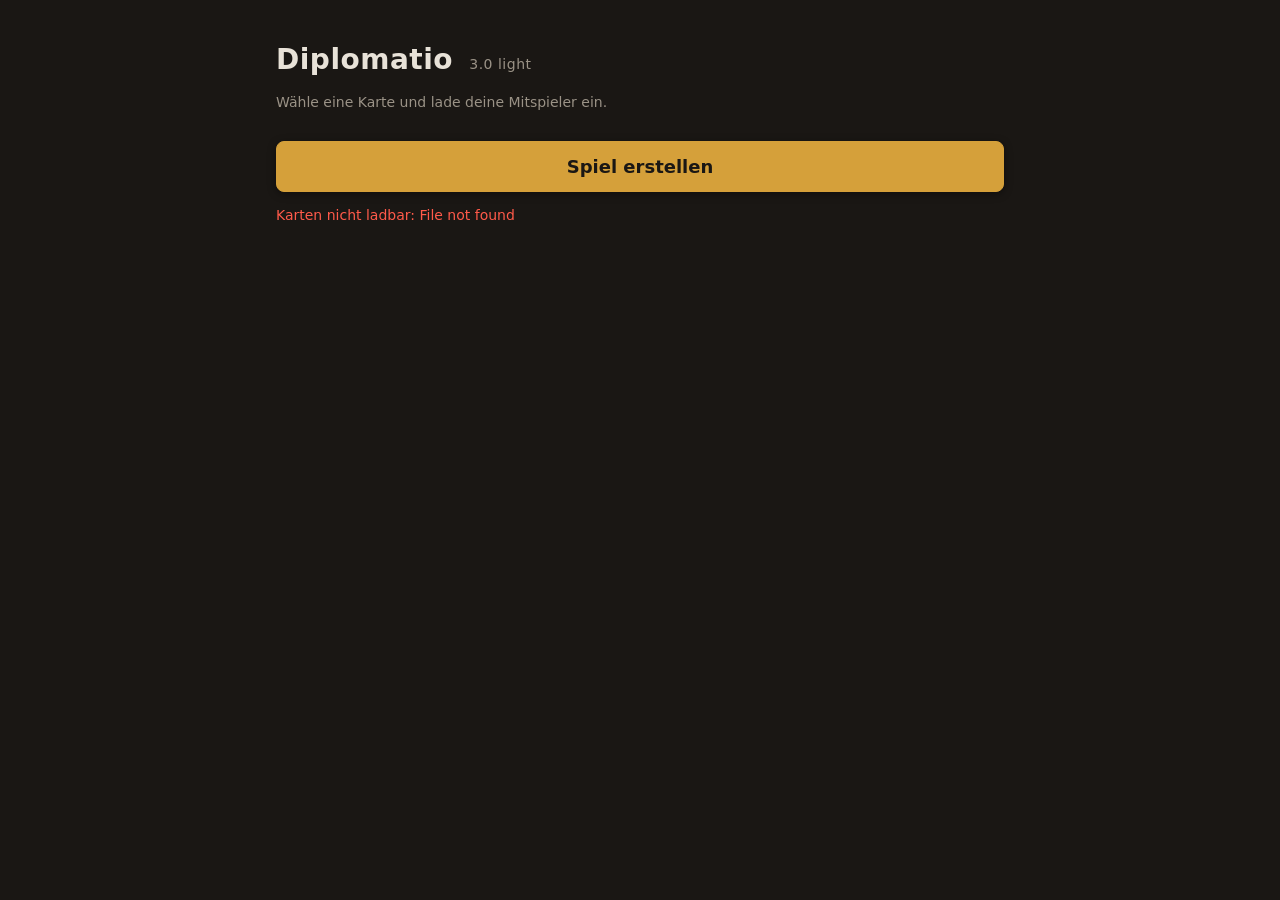
==== client/index.html @ fb461f17 "Rework game UI on the map, polish lobby, allow army splits (G56) - Orders are given on the map: floa" ====
<!doctype html>
<html lang="de">
<head>
<meta charset="utf-8">
<meta name="viewport" content="width=device-width, initial-scale=1">
<title>Diplomatio 3.0 light</title>
<link rel="stylesheet" href="/client/style.css">
<link rel="stylesheet" href="/client/lobby.css">
</head>
<body>
<div id="toast" hidden></div>

<section id="screen-start" class="screen lobby-screen" hidden>
  <h1>Diplomatio <small>3.0 light</small></h1>
  <p class="lead">Wähle eine Karte und lade deine Mitspieler ein.</p>
  <div id="st-maps" class="map-tiles"></div>
  <button id="st-create" class="primary big">Spiel erstellen</button>
  <p id="st-msg" class="msg"></p>
</section>

<section id="screen-join" class="screen lobby-screen" hidden>
  <h1>Spiel beitreten</h1>
  <label class="field">Dein Name <input id="jn-name" maxlength="30" placeholder="Name eingeben" autocomplete="nickname"></label>
  <div class="split">
    <div id="jn-nations" class="nation-grid"></div>
    <div id="jn-mini" class="mini"></div>
  </div>
  <button id="jn-go" class="primary big">Beitreten</button>
  <p id="jn-msg" class="msg"></p>
</section>

<section id="screen-lobby" class="screen lobby-screen" hidden>
  <h1>Lobby <small id="lb-map"></small></h1>
  <div class="split">
    <ul id="lb-list" class="players"></ul>
    <div id="lb-mini" class="mini"></div>
  </div>
  <div class="linkrow">
    <input id="lb-link" readonly aria-label="Einladungslink">
    <button id="lb-copy">Link kopieren</button>
  </div>
  <details id="lb-rules" class="rules"><summary>Regeln</summary><ul id="lb-rules-list"></ul></details>
  <button id="lb-start" class="primary big" hidden>Spiel starten</button>
  <p id="lb-wait" class="waiting" hidden>Warten auf den Host <span class="dots"><i>.</i><i>.</i><i>.</i></span></p>
  <p id="lb-msg" class="msg"></p>
</section>

<section id="screen-game" hidden>
  <header id="topbar">
    <b id="tb-turn"></b> <span id="tb-timer"></span>
    <span id="tb-order"></span>
    <span id="tb-gold"></span>
    <span id="tb-rec"></span>
    <span id="tb-sum"></span>
    <button id="btn-ready" class="primary">Bereit</button>
    <span id="tb-idle" class="msg"></span>
    <span id="conn" class="msg"></span>
  </header>
  <main id="gamebody">
    <div id="mapwrap">
      <div id="mapbox">
        <svg id="map" xmlns="http://www.w3.org/2000/svg"></svg>
        <div id="toolbar" hidden></div>
        <div id="tip" hidden></div>
        <div id="ctxmenu" hidden></div>
      </div>
      <div id="infobar"><div id="ib-hover"></div><div id="ib-hint"></div></div>
      <div id="replay"></div>
    </div>
    <aside id="side">
      <div id="olist"></div>
      <table id="board"></table>
    </aside>
  </main>
</section>

<script type="module" src="/client/app.js"></script>
</body>
</html>
---- client/style.css ----
[hidden]{display:none!important}
:root{--bg:#1a1714;--panel:#262220;--fg:#e8e2d8;--dim:#9a9286;--line:#443d36;--accent:#d5a03a;
--arrow:#ffd24a;--draft:#7fd1ff;--bad:#ff5a4a;--badge-fg:#fff;--hi:#ffffff;--sel:#ffd24a}
*{box-sizing:border-box}
body{margin:0;background:var(--bg);color:var(--fg);font:14px/1.4 system-ui,sans-serif}
.screen{max-width:520px;margin:40px auto;padding:0 16px;display:flex;flex-direction:column;gap:12px}
input,select,button{font:inherit;color:var(--fg);background:var(--panel);border:1px solid var(--line);border-radius:4px;padding:4px 8px}
input[type=number]{width:4.5em}
button{cursor:pointer}button:hover{border-color:var(--accent)}
button.primary{background:var(--accent);color:#1a1714;border-color:var(--accent);font-weight:600}
.msg{color:var(--dim);margin:0}.msg.err{color:var(--bad)}
#toast{position:fixed;top:8px;left:50%;transform:translateX(-50%);background:var(--bad);color:#fff;padding:6px 14px;border-radius:4px;z-index:9}
#topbar{display:flex;flex-wrap:wrap;gap:6px 18px;align-items:center;padding:6px 10px;background:var(--panel);border-bottom:1px solid var(--line)}
.chip{padding:1px 7px;border-radius:10px;border:2px solid;margin-right:4px;white-space:nowrap}
.chip.me{font-weight:700}.chip.rdy{background:#ffffff22}
#gamebody{display:flex;flex-wrap:wrap;gap:8px;padding:8px;align-items:flex-start}
#mapwrap{flex:1 1 640px;min-width:300px}
#mapbox{position:relative}
#map{width:100%;height:calc(100vh - 190px);min-height:300px;display:block;border:1px solid var(--line);cursor:grab;touch-action:none}
#map.picking{cursor:crosshair}
#infobar{min-height:2.8em;padding:4px 2px;color:var(--dim)}#ib-hint{color:var(--fg);opacity:.75}
#replay{padding:2px}
#side{flex:0 1 340px;min-width:280px;display:flex;flex-direction:column;gap:8px}
#toolbar,#ctxmenu{position:absolute;z-index:5;background:var(--panel);border:1px solid var(--accent);border-radius:6px;padding:4px 6px;box-shadow:0 2px 10px #000a}
#toolbar{display:flex;gap:4px;align-items:center;white-space:nowrap}
#toolbar button:disabled{opacity:.45;cursor:not-allowed}
.tb-info{color:var(--dim);font-size:12px;margin-right:2px}.tb-step{display:inline-flex;align-items:center;gap:3px}.tb-step b{min-width:1.6em;text-align:center}
kbd{font:11px monospace;color:var(--dim);border:1px solid var(--line);border-radius:3px;padding:0 3px}
#ctxmenu{display:flex;flex-direction:column;gap:3px;font-size:13px}
#tip{position:absolute;z-index:6;pointer-events:none;max-width:320px;background:#000d;border:1px solid var(--line);border-radius:4px;padding:3px 7px;font-size:12px}
#tip.bad{border-color:var(--bad)}
#olist h4{margin:0 0 3px;font-size:13px}#olist ul{margin:0;padding:0;list-style:none;background:var(--panel);border:1px solid var(--line)}
#olist li{padding:2px 6px;font-size:12px;border-bottom:1px solid var(--line)}#olist li:hover{background:#ffffff14}
#olist a{cursor:pointer;margin-left:4px;color:var(--bad)}
.bad{color:var(--bad)!important}small{color:var(--dim)}
#board{border-collapse:collapse;width:100%;background:var(--panel)}
#board th,#board td{padding:3px 5px;text-align:right;border-bottom:1px solid var(--line);font-size:13px}
#board th:first-child,#board td:first-child{text-align:left}
#board tr[data-p]{cursor:pointer}#board tr[data-p]:hover{background:#ffffff14}
.sw{display:inline-block;width:10px;height:10px;border-radius:2px;margin-right:5px;border:1px solid #fff8}
.sendform{display:block;font-size:12px;margin-top:2px}.sendform input{width:5em}#board tr.open{background:#ffffff0c}
.pend{display:block;color:var(--arrow);font-size:12px;text-align:left}.pend a{cursor:pointer;margin-left:4px;color:var(--bad)}
/* SVG overlay (render.js) */
svg text{pointer-events:none;font-family:system-ui,sans-serif;fill:var(--badge-fg);paint-order:stroke;stroke:#000a;stroke-width:2.5px}
.badge{stroke:#fff;stroke-width:1.2;pointer-events:none}
.fresh{fill:#ffd24a}
.cap{font-size:11px}
.border{fill:none;stroke-linecap:round;pointer-events:none}
.ord-move{fill:none;stroke:var(--arrow);stroke-width:3;opacity:.9;pointer-events:none}
.ord-move.err,.mk.err rect,.mk.err circle{stroke:var(--bad)}
.arrowhead{fill:var(--arrow)}.arrowhead.err{fill:var(--bad)}
.mk{cursor:pointer}.mk rect,.mk circle{fill:#222;stroke:var(--arrow);stroke-width:1.5}
.mk text{font-size:10px;font-weight:700}
.draft{fill:none;stroke:var(--draft);stroke-width:3;stroke-dasharray:6 4;pointer-events:none}
.draft.bad{stroke:var(--bad)}.wp{fill:var(--draft);stroke:#000;pointer-events:none}
.hx{fill:none;stroke-width:3;pointer-events:none}
.hx[data-kind=sel]{stroke:var(--sel)}
.hx[data-kind=rp-from]{stroke:#7fd1ff}.hx[data-kind=rp-path]{stroke:#fff;stroke-dasharray:4 3}
.hx[data-kind=rp-to]{stroke:#6bff8a}.hx[data-kind=rp-field]{stroke:#ff9a3a}
.reach{pointer-events:none;fill:#fff;fill-opacity:.2;stroke:#fff;stroke-opacity:.35;stroke-width:1}
.reach.attack{fill:var(--bad);fill-opacity:.3;stroke:var(--bad)}
.ord-move.focus{stroke-width:6}.mk.focus rect{stroke-width:3;stroke:#fff}
.hx[data-kind=sel]{animation:pulse 1.2s ease-in-out infinite}
@keyframes pulse{50%{stroke-opacity:.35}}
---- client/lobby.css ----
/* Start / join / lobby screens. Colours via CSS variables from style.css; nation colours are set inline from theme.json. */
.lobby-screen{max-width:760px;gap:14px}
.lobby-screen h1{margin:0;font-size:28px;letter-spacing:.5px}
.lobby-screen h1 small{font-size:14px;color:var(--dim);font-weight:400;margin-left:6px}
.lead{margin:0;color:var(--dim)}
button.big{font-size:18px;padding:12px 18px;border-radius:8px;box-shadow:0 2px 8px #0006;transition:transform .12s,box-shadow .12s}
button.big:hover:not(:disabled){transform:translateY(-2px);box-shadow:0 6px 14px #0008}
button:disabled{opacity:.5;cursor:default}
.field{display:flex;flex-direction:column;gap:4px;color:var(--dim)}
.field input{font-size:16px;padding:8px 10px;color:var(--fg)}
.split{display:flex;flex-wrap:wrap;gap:14px;align-items:flex-start}
.split>:first-child{flex:1 1 300px;min-width:0}
.mini{flex:1 1 240px;max-width:100%;background:var(--panel);border:1px solid var(--line);border-radius:8px;padding:6px;box-shadow:0 2px 8px #0005}
.minimap{display:block;width:100%;height:auto}
.minimap path{transition:fill .35s,opacity .2s}
.map-tiles{display:grid;grid-template-columns:repeat(auto-fill,minmax(220px,1fr));gap:12px}
.tile{display:flex;flex-direction:column;gap:6px;text-align:left;padding:8px;background:var(--panel);border:2px solid var(--line);border-radius:10px;box-shadow:0 2px 6px #0005;transition:transform .12s,box-shadow .12s,border-color .12s}
.tile:hover{transform:translateY(-3px);box-shadow:0 8px 16px #0008;border-color:var(--dim)}
.tile.sel{border-color:var(--accent)}
.tile b{font-size:16px}.tile small{color:var(--dim)}
.nation-grid{display:grid;grid-template-columns:repeat(auto-fill,minmax(140px,1fr));gap:8px}
.ncard{position:relative;display:flex;flex-direction:column;gap:2px;text-align:left;padding:8px 8px 8px 14px;background:var(--panel);border:2px solid var(--line);border-radius:8px;overflow:hidden;transition:transform .12s,box-shadow .12s,border-color .12s}
.ncard::before{content:"";position:absolute;left:0;top:0;bottom:0;width:6px;background:var(--c)}
.ncard:hover:not(:disabled){transform:translateY(-2px);box-shadow:0 6px 12px #0007}
.ncard.sel{border-color:var(--accent);background:#ffffff12;box-shadow:0 6px 12px #0007}
.ncard:disabled{opacity:.45;cursor:not-allowed;filter:grayscale(1)}
.ncard b{font-size:14px}.ncard small{color:var(--dim);font-size:12px}
.players{list-style:none;margin:0;padding:0;display:flex;flex-direction:column;gap:6px}
.players li{display:flex;align-items:center;gap:8px;padding:6px 10px;background:var(--panel);border:1px solid var(--line);border-radius:8px}
.players li.in{animation:fadein .5s ease-out}
.players li.free{opacity:.5;border-style:dashed;color:var(--dim)}
.dot{flex:none;width:12px;height:12px;border-radius:50%;background:var(--c,var(--dim));box-shadow:0 0 0 2px #fff4}
.players .who{flex:1;min-width:0;overflow:hidden;text-overflow:ellipsis;white-space:nowrap}
.players .nat{color:var(--dim);font-size:13px}
.crown{color:var(--accent)}
@keyframes fadein{from{opacity:0;transform:translateY(-6px)}to{opacity:1;transform:none}}
.linkrow{display:flex;gap:8px}.linkrow input{flex:1;min-width:0}
.linkrow button.ok{border-color:#6bd36b;color:#6bd36b}
.rules{background:var(--panel);border:1px solid var(--line);border-radius:8px;padding:6px 12px}
.rules summary{cursor:pointer;color:var(--dim)}
.rules ul{margin:8px 0 2px;padding:0;list-style:none;display:grid;grid-template-columns:repeat(auto-fill,minmax(210px,1fr));gap:4px 14px}
.rules li span{color:var(--dim)}
.waiting{margin:0;text-align:center;color:var(--dim);font-size:16px}
.dots i{font-style:normal;animation:blink 1.2s infinite}.dots i:nth-child(2){animation-delay:.2s}.dots i:nth-child(3){animation-delay:.4s}
@keyframes blink{0%,60%,100%{opacity:.2}30%{opacity:1}}
@media (max-width:520px){.lobby-screen{margin:16px auto}.lobby-screen h1{font-size:22px}}
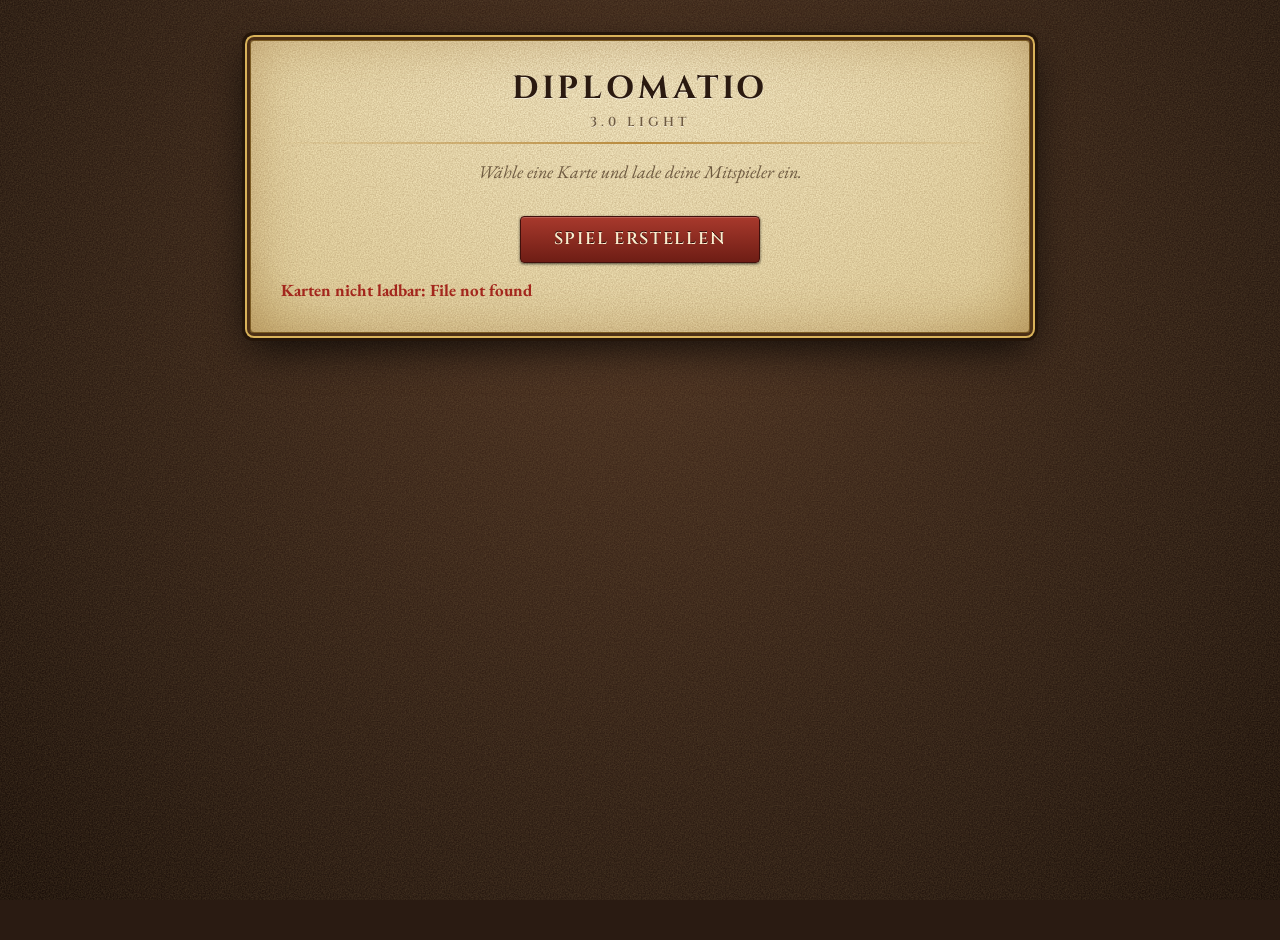
==== commit d7252ae5: "Add private diplomacy chat and parchment visual overhaul - Chat: public channel plus private channel" ====
--- a/client/index.html
+++ b/client/index.html
@@ -4,8 +4,12 @@
 <meta charset="utf-8">
 <meta name="viewport" content="width=device-width, initial-scale=1">
 <title>Diplomatio 3.0 light</title>
+<link rel="preconnect" href="https://fonts.googleapis.com">
+<link rel="preconnect" href="https://fonts.gstatic.com" crossorigin>
+<link href="https://fonts.googleapis.com/css2?family=Cinzel:wght@400;600;700&family=EB+Garamond:ital,wght@0,400;0,500;0,700;1,400&display=swap" rel="stylesheet">
 <link rel="stylesheet" href="/client/style.css">
 <link rel="stylesheet" href="/client/lobby.css">
+<link rel="stylesheet" href="/client/chat.css">
 </head>
 <body>
 <div id="toast" hidden></div>
@@ -68,6 +72,7 @@
       <div id="replay"></div>
     </div>
     <aside id="side">
+      <div id="chat"></div>
       <div id="olist"></div>
       <table id="board"></table>
     </aside>
--- a/client/style.css
+++ b/client/style.css
@@ -1,64 +1,106 @@
 [hidden]{display:none!important}
-:root{--bg:#1a1714;--panel:#262220;--fg:#e8e2d8;--dim:#9a9286;--line:#443d36;--accent:#d5a03a;
---arrow:#ffd24a;--draft:#7fd1ff;--bad:#ff5a4a;--badge-fg:#fff;--hi:#ffffff;--sel:#ffd24a}
+/* Look: aged parchment, ink, dark wood/leather, bronze/gold, wax-seal red. Colours live here + theme.json + render.js only. */
+:root{--bg:#2a1b12;--panel:#e9dab0;--paper:#f2e6c4;--ink:#2b1a10;--fg:#2b1a10;--dim:#6e5a40;--line:#a98f5c;--accent:#b8893b;
+--arrow:#6b1f14;--draft:#1f3f6e;--bad:#a3261c;--badge-fg:#fbf3dc;--hi:#fff3c4;--sel:#ffd24a;
+--wood:#3a2415;--wood2:#26160c;--gold:#d9b25a;--seal:#8f2a1f;--seal2:#6e1d15;
+--font-head:"Cinzel","Palatino Linotype","Book Antiqua",Georgia,serif;--font-body:"EB Garamond","Palatino Linotype","Book Antiqua",Georgia,serif;
+--grain:url("data:image/svg+xml,%3Csvg xmlns='http://www.w3.org/2000/svg' width='220' height='220'%3E%3Cfilter id='n'%3E%3CfeTurbulence type='fractalNoise' baseFrequency='.75' numOctaves='3' stitchTiles='stitch'/%3E%3CfeColorMatrix values='0 0 0 0 .36 0 0 0 0 .24 0 0 0 0 .1 0 0 0 .7 -.18'/%3E%3C/filter%3E%3Crect width='100%25' height='100%25' filter='url(%23n)'/%3E%3C/svg%3E")}
 *{box-sizing:border-box}
-body{margin:0;background:var(--bg);color:var(--fg);font:14px/1.4 system-ui,sans-serif}
+body{margin:0;color:var(--fg);font:17px/1.35 var(--font-body);min-height:100vh;
+background:radial-gradient(ellipse at 50% 30%,#4a3020 0,#2a1b12 70%,#1a0f09 100%) fixed,var(--bg)}
+body::before{content:"";position:fixed;inset:0;background:var(--grain);opacity:.5;pointer-events:none;z-index:0}
+body>*{position:relative;z-index:1}
+h1,h2,h3,h4,b,th,summary,button,label,.chip{font-family:var(--font-head)}
+b{font-weight:700}
 .screen{max-width:520px;margin:40px auto;padding:0 16px;display:flex;flex-direction:column;gap:12px}
-input,select,button{font:inherit;color:var(--fg);background:var(--panel);border:1px solid var(--line);border-radius:4px;padding:4px 8px}
+input,select,button{font:inherit;color:var(--ink);background:#f7eed3;border:1px solid #8a6f3e;border-radius:3px;padding:3px 8px;box-shadow:inset 0 1px 3px #6b4f2433}
+input:focus,select:focus{outline:2px solid var(--gold);outline-offset:1px}
 input[type=number]{width:4.5em}
-button{cursor:pointer}button:hover{border-color:var(--accent)}
-button.primary{background:var(--accent);color:#1a1714;border-color:var(--accent);font-weight:600}
-.msg{color:var(--dim);margin:0}.msg.err{color:var(--bad)}
-#toast{position:fixed;top:8px;left:50%;transform:translateX(-50%);background:var(--bad);color:#fff;padding:6px 14px;border-radius:4px;z-index:9}
-#topbar{display:flex;flex-wrap:wrap;gap:6px 18px;align-items:center;padding:6px 10px;background:var(--panel);border-bottom:1px solid var(--line)}
-.chip{padding:1px 7px;border-radius:10px;border:2px solid;margin-right:4px;white-space:nowrap}
-.chip.me{font-weight:700}.chip.rdy{background:#ffffff22}
-#gamebody{display:flex;flex-wrap:wrap;gap:8px;padding:8px;align-items:flex-start}
+button{cursor:pointer;font-family:var(--font-head);font-weight:600;font-size:.82em;letter-spacing:.04em;background:linear-gradient(#f3e5ba,#d4bb80);border:1px solid #7a5a22;box-shadow:inset 0 1px 0 #fff8,0 1px 2px #0005;text-shadow:0 1px 0 #fff6}
+button:hover:not(:disabled){border-color:#4d3611;background:linear-gradient(#f9edc8,#dec58a)}
+button:active:not(:disabled){transform:translateY(1px);box-shadow:inset 0 1px 3px #0005}
+button.primary{background:linear-gradient(#a8392c,var(--seal2));color:#fbeed0;border-color:#40100b;text-shadow:0 -1px 0 #000a;box-shadow:inset 0 1px 0 #ffffff30,0 1px 3px #000a}
+button.primary:hover:not(:disabled){background:linear-gradient(#bb4333,#7d231a);border-color:#2a0805}
+.msg{color:var(--dim);margin:0;font-style:italic}.msg.err{color:var(--bad);font-style:normal;font-weight:700}
+#toast{position:fixed;top:10px;left:50%;transform:translateX(-50%);background:var(--seal2);color:#fbeed0;padding:6px 16px;border-radius:3px;border:1px solid var(--gold);box-shadow:0 4px 14px #000a;z-index:9;font-family:var(--font-head)}
+/* top bar: dark wood */
+#topbar{display:flex;flex-wrap:wrap;gap:6px 18px;align-items:center;padding:7px 14px;color:#f1e3bd;font-size:16px;
+background:var(--grain),repeating-linear-gradient(92deg,#00000000 0 7px,#0000001c 7px 8px),linear-gradient(#4a3020,#2c1a0e);
+border-bottom:3px solid var(--gold);box-shadow:0 3px 0 #1a0f09,0 6px 14px #000a}
+#topbar b{color:var(--gold);letter-spacing:.06em}
+#topbar .msg{color:#cdb98f}#topbar .msg.err{color:#ff9a8a}
+#topbar .bad{color:#ff9a8a!important}
+#btn-ready{margin-left:auto;font-size:.95em;padding:5px 18px}
+.chip{padding:0 9px;border-radius:12px;border:2px solid;margin-right:4px;white-space:nowrap;font-size:.8em;background:#0000003d;color:#f6ead0;font-weight:600}
+.chip.me{font-weight:700;box-shadow:0 0 0 1px var(--gold)}.chip.rdy{background:#e9dab033}
+#gamebody{display:flex;flex-wrap:wrap;gap:12px;padding:12px;align-items:flex-start}
 #mapwrap{flex:1 1 640px;min-width:300px}
-#mapbox{position:relative}
-#map{width:100%;height:calc(100vh - 190px);min-height:300px;display:block;border:1px solid var(--line);cursor:grab;touch-action:none}
+#mapbox{position:relative;box-shadow:0 0 0 3px #4d3016,0 0 0 5px var(--gold),0 0 0 8px #24150a,0 8px 22px #000b}
+#mapbox::after{content:"";position:absolute;inset:0;z-index:2;pointer-events:none;mix-blend-mode:multiply;
+background:radial-gradient(ellipse at center,#0000 50%,#3a200a55 80%,#1c0e0299 100%),var(--grain)}
+#map{width:100%;height:calc(100vh - 215px);min-height:300px;display:block;border:0;cursor:grab;touch-action:none}
 #map.picking{cursor:crosshair}
-#infobar{min-height:2.8em;padding:4px 2px;color:var(--dim)}#ib-hint{color:var(--fg);opacity:.75}
-#replay{padding:2px}
-#side{flex:0 1 340px;min-width:280px;display:flex;flex-direction:column;gap:8px}
-#toolbar,#ctxmenu{position:absolute;z-index:5;background:var(--panel);border:1px solid var(--accent);border-radius:6px;padding:4px 6px;box-shadow:0 2px 10px #000a}
+#infobar{min-height:2.6em;margin-top:14px;padding:4px 10px;color:var(--dim);background:var(--panel);background-image:var(--grain);border:1px solid var(--line);border-radius:3px;box-shadow:inset 0 0 12px #8a6a2e44}
+#ib-hint{color:var(--fg);opacity:.8;font-style:italic}
+#replay{padding:2px 0;color:#e9dab0}
+#replay:empty{display:none}
+#side{flex:0 1 340px;min-width:280px;max-width:100%;display:flex;flex-direction:column;gap:10px}
+#toolbar,#ctxmenu{position:absolute;z-index:5;background:var(--panel);background-image:var(--grain);border:2px solid var(--accent);border-radius:5px;padding:5px 7px;box-shadow:0 0 0 1px #4d3016,0 4px 14px #000c}
 #toolbar{display:flex;gap:4px;align-items:center;white-space:nowrap}
-#toolbar button:disabled{opacity:.45;cursor:not-allowed}
-.tb-info{color:var(--dim);font-size:12px;margin-right:2px}.tb-step{display:inline-flex;align-items:center;gap:3px}.tb-step b{min-width:1.6em;text-align:center}
-kbd{font:11px monospace;color:var(--dim);border:1px solid var(--line);border-radius:3px;padding:0 3px}
-#ctxmenu{display:flex;flex-direction:column;gap:3px;font-size:13px}
-#tip{position:absolute;z-index:6;pointer-events:none;max-width:320px;background:#000d;border:1px solid var(--line);border-radius:4px;padding:3px 7px;font-size:12px}
-#tip.bad{border-color:var(--bad)}
-#olist h4{margin:0 0 3px;font-size:13px}#olist ul{margin:0;padding:0;list-style:none;background:var(--panel);border:1px solid var(--line)}
-#olist li{padding:2px 6px;font-size:12px;border-bottom:1px solid var(--line)}#olist li:hover{background:#ffffff14}
+#toolbar button:disabled{opacity:.4;cursor:not-allowed}
+.tb-info{color:var(--dim);font-size:14px;margin-right:2px}.tb-step{display:inline-flex;align-items:center;gap:3px}.tb-step b{min-width:1.6em;text-align:center}
+kbd{font:600 11px var(--font-body);color:var(--dim);border:1px solid var(--line);border-radius:3px;padding:0 3px;background:#f7eed3}
+#ctxmenu{display:flex;flex-direction:column;gap:3px;font-size:15px}
+#tip{position:absolute;z-index:6;pointer-events:none;max-width:320px;background:#2b1a10ee;color:#f6ead0;border:1px solid var(--gold);border-radius:3px;padding:3px 9px;font-size:15px;box-shadow:0 3px 10px #000a}
+#tip.bad{border-color:#ff7a68;color:#ffd6cc}
+#olist,#board{background-image:var(--grain)}
+#olist h4{margin:0 0 4px;font-size:13px;letter-spacing:.1em;text-transform:uppercase;color:var(--gold);text-shadow:0 1px 0 #000}
+#olist ul{margin:0;padding:0;list-style:none;background:var(--panel);background-image:var(--grain);border:1px solid #7a5a22;border-radius:3px;box-shadow:0 2px 8px #0008}
+#olist li{padding:3px 8px;font-size:15px;border-bottom:1px solid #a98f5c88}#olist li:last-child{border-bottom:0}#olist li:hover{background:#b8893b33}
 #olist a{cursor:pointer;margin-left:4px;color:var(--bad)}
 .bad{color:var(--bad)!important}small{color:var(--dim)}
-#board{border-collapse:collapse;width:100%;background:var(--panel)}
-#board th,#board td{padding:3px 5px;text-align:right;border-bottom:1px solid var(--line);font-size:13px}
+#board{border-collapse:collapse;width:100%;background:var(--panel);border:1px solid #7a5a22;box-shadow:0 2px 8px #0008}
+#board th,#board td{padding:3px 4px;text-align:right;border-bottom:1px solid #a98f5c88;font-size:14px}
+#board th{font-size:10px;letter-spacing:0;color:var(--fg);background:linear-gradient(#d9c38a,#c7ac6c);border-bottom:2px solid #7a5a22}
 #board th:first-child,#board td:first-child{text-align:left}
-#board tr[data-p]{cursor:pointer}#board tr[data-p]:hover{background:#ffffff14}
-.sw{display:inline-block;width:10px;height:10px;border-radius:2px;margin-right:5px;border:1px solid #fff8}
-.sendform{display:block;font-size:12px;margin-top:2px}.sendform input{width:5em}#board tr.open{background:#ffffff0c}
-.pend{display:block;color:var(--arrow);font-size:12px;text-align:left}.pend a{cursor:pointer;margin-left:4px;color:var(--bad)}
+#board tr[data-p]{cursor:pointer}#board tr[data-p]:hover{background:#b8893b33}
+.sw{display:inline-block;width:11px;height:11px;border-radius:2px;margin-right:5px;border:1px solid var(--ink);box-shadow:inset 0 0 0 1px #fff5}
+.sendform{display:block;font-size:14px;margin-top:2px}.sendform input{width:5em}#board tr.open{background:#b8893b26}
+.pend{display:block;color:var(--arrow);font-size:14px;text-align:left}.pend a{cursor:pointer;margin-left:4px;color:var(--bad)}
 /* SVG overlay (render.js) */
-svg text{pointer-events:none;font-family:system-ui,sans-serif;fill:var(--badge-fg);paint-order:stroke;stroke:#000a;stroke-width:2.5px}
-.badge{stroke:#fff;stroke-width:1.2;pointer-events:none}
-.fresh{fill:#ffd24a}
-.cap{font-size:11px}
-.border{fill:none;stroke-linecap:round;pointer-events:none}
-.ord-move{fill:none;stroke:var(--arrow);stroke-width:3;opacity:.9;pointer-events:none}
+svg text{pointer-events:none;font-family:var(--font-body);fill:var(--badge-fg);paint-order:stroke;stroke:#2b1a10;stroke-width:2.6px;stroke-linejoin:round}
+.badge{fill:#f4e6c2;stroke:var(--gold);stroke-width:1.3;pointer-events:none}
+.badge-rim{fill:none;stroke:#1d1008;stroke-width:3.4;stroke-linejoin:round;pointer-events:none;filter:drop-shadow(0 1.5px 1.5px #000a)}
+.badge-chief{stroke:#1d1008;stroke-width:.8;pointer-events:none}
+.army .divs{font-size:15px;font-weight:700;fill:#2b1a10;stroke:none}
+.fresh{fill:#ffd24a}.army .fresh{fill:#a35c00}
+.has-fresh .badge{stroke:#ffe48a}
+.fmseal{fill:var(--seal);stroke:var(--gold);stroke-width:1;pointer-events:none}
+.fmflag{font-size:10px;font-weight:700;stroke-width:0;fill:#fbeed0}
+.cap{pointer-events:none;filter:drop-shadow(0 1px 1px #000a)}
+.border{fill:none;stroke-linecap:round;stroke-linejoin:round;pointer-events:none}
+.ord-move{fill:none;stroke:var(--arrow);stroke-width:3.4;stroke-linecap:round;stroke-linejoin:round;opacity:.95;pointer-events:none;filter:drop-shadow(0 0 2px #f6e6b8) drop-shadow(0 0 1px #f6e6b8)}
 .ord-move.err,.mk.err rect,.mk.err circle{stroke:var(--bad)}
-.arrowhead{fill:var(--arrow)}.arrowhead.err{fill:var(--bad)}
-.mk{cursor:pointer}.mk rect,.mk circle{fill:#222;stroke:var(--arrow);stroke-width:1.5}
-.mk text{font-size:10px;font-weight:700}
-.draft{fill:none;stroke:var(--draft);stroke-width:3;stroke-dasharray:6 4;pointer-events:none}
-.draft.bad{stroke:var(--bad)}.wp{fill:var(--draft);stroke:#000;pointer-events:none}
+.arrowhead{fill:var(--arrow)}.arrowhead.err{fill:var(--bad)}.arrowhead.chat{fill:#2d5fa8}
+.mk{cursor:pointer;filter:drop-shadow(0 1px 1.5px #0009)}.mk rect,.mk circle{fill:#f0e1b6;stroke:var(--seal);stroke-width:1.6}
+.mk text{font-size:11px;font-weight:700;fill:var(--ink);stroke:#f0e1b6;stroke-width:1.2px;font-family:var(--font-head)}
+.draft{fill:none;stroke:var(--draft);stroke-width:3.2;stroke-dasharray:7 5;stroke-linecap:round;pointer-events:none;filter:drop-shadow(0 0 2px #f6e6b8)}
+.draft.bad{stroke:var(--bad)}.wp{fill:var(--draft);stroke:#f6e6b8;stroke-width:1.5;pointer-events:none}
 .hx{fill:none;stroke-width:3;pointer-events:none}
-.hx[data-kind=sel]{stroke:var(--sel)}
+.hx[data-kind=sel]{stroke:var(--sel);filter:drop-shadow(0 0 3px #ffb300)}
 .hx[data-kind=rp-from]{stroke:#7fd1ff}.hx[data-kind=rp-path]{stroke:#fff;stroke-dasharray:4 3}
 .hx[data-kind=rp-to]{stroke:#6bff8a}.hx[data-kind=rp-field]{stroke:#ff9a3a}
-.reach{pointer-events:none;fill:#fff;fill-opacity:.2;stroke:#fff;stroke-opacity:.35;stroke-width:1}
-.reach.attack{fill:var(--bad);fill-opacity:.3;stroke:var(--bad)}
-.ord-move.focus{stroke-width:6}.mk.focus rect{stroke-width:3;stroke:#fff}
+.reach{pointer-events:none;fill:#ffd98a;fill-opacity:.3;stroke:#fff0c0;stroke-opacity:.6;stroke-width:1}
+.reach.attack{fill:#b3261a;fill-opacity:.38;stroke:#ff8a78}
+.ord-move.focus{stroke-width:6}.mk.focus rect{stroke-width:3;stroke:var(--sel)}
 .hx[data-kind=sel]{animation:pulse 1.2s ease-in-out infinite}
-@keyframes pulse{50%{stroke-opacity:.35}}
+@keyframes pulse{50%{stroke-opacity:.4}}
+/* chat references on the map (render.js showMarks) */
+.mark{pointer-events:none}
+.mark.chat{fill:#ffe9a8;fill-opacity:.55;stroke:#ffd24a;stroke-width:3.5;filter:drop-shadow(0 0 2px #2b1a10)}
+.mark.chat-draft{fill:#ffe9a8;fill-opacity:.35;stroke:#ffd24a;stroke-width:3;stroke-dasharray:5 3;filter:drop-shadow(0 0 2px #2b1a10)}
+.mark.chat-flash{fill:#fff3c4;fill-opacity:.75;stroke:#ffd24a;stroke-width:4.5;filter:drop-shadow(0 0 3px #2b1a10);animation:flash 1s ease-in-out infinite}
+@keyframes flash{50%{fill-opacity:.1;stroke-opacity:.35}}
+.mark-arrow{fill:none;stroke-width:4;stroke-linecap:round;stroke-linejoin:round;pointer-events:none;filter:drop-shadow(0 0 2px #2b1a10)}
+.mark-arrow.chat{stroke:#ffd24a}.mark-arrow.chat-draft{stroke:#ffd24a;stroke-dasharray:7 5}
+.mark-arrow.chat-flash{stroke:#ffd24a;animation:flash 1s ease-in-out infinite}
--- a/client/lobby.css
+++ b/client/lobby.css
@@ -1,46 +1,48 @@
-/* Start / join / lobby screens. Colours via CSS variables from style.css; nation colours are set inline from theme.json. */
-.lobby-screen{max-width:760px;gap:14px}
-.lobby-screen h1{margin:0;font-size:28px;letter-spacing:.5px}
-.lobby-screen h1 small{font-size:14px;color:var(--dim);font-weight:400;margin-left:6px}
-.lead{margin:0;color:var(--dim)}
-button.big{font-size:18px;padding:12px 18px;border-radius:8px;box-shadow:0 2px 8px #0006;transition:transform .12s,box-shadow .12s}
-button.big:hover:not(:disabled){transform:translateY(-2px);box-shadow:0 6px 14px #0008}
+/* Start / join / lobby screens: parchment sheet on the dark table. Colours via CSS variables from style.css; nation colours are set inline from theme.json. */
+.lobby-screen{max-width:780px;gap:16px;padding:26px 30px 30px;background:var(--grain),radial-gradient(ellipse at 50% 0,#f6ebc8,#e6d4a2 85%,#d4bd82);
+border:1px solid #7a5a22;border-radius:4px;box-shadow:0 0 0 3px #4d3016,0 0 0 5px var(--gold),0 0 0 8px #24150a,0 14px 40px #000c,inset 0 0 50px #8a5a1e55;margin-top:40px;margin-bottom:40px}
+.lobby-screen h1{margin:0;font-size:32px;letter-spacing:.12em;text-align:center;text-transform:uppercase;color:var(--ink);text-shadow:0 1px 0 #fff8;padding-bottom:10px;
+border-bottom:2px solid transparent;border-image:linear-gradient(90deg,#0000,var(--accent),#0000) 1}
+.lobby-screen h1 small{display:block;font-size:13px;color:var(--dim);font-weight:600;letter-spacing:.3em;margin:4px 0 0}
+.lead{margin:0;color:var(--dim);text-align:center;font-style:italic;font-size:18px}
+button.big{font-size:17px;padding:11px 22px;border-radius:4px;letter-spacing:.1em;text-transform:uppercase;align-self:center;min-width:240px;transition:transform .12s,box-shadow .12s}
+button.big:hover:not(:disabled){transform:translateY(-2px);box-shadow:inset 0 1px 0 #fff3,0 6px 14px #000a}
 button:disabled{opacity:.5;cursor:default}
-.field{display:flex;flex-direction:column;gap:4px;color:var(--dim)}
-.field input{font-size:16px;padding:8px 10px;color:var(--fg)}
-.split{display:flex;flex-wrap:wrap;gap:14px;align-items:flex-start}
+.field{display:flex;flex-direction:column;gap:4px;color:var(--dim);font-size:13px;letter-spacing:.1em;text-transform:uppercase}
+.field input{font-family:var(--font-body);font-size:19px;padding:7px 10px;color:var(--ink);letter-spacing:0;text-transform:none}
+.split{display:flex;flex-wrap:wrap;gap:16px;align-items:flex-start}
 .split>:first-child{flex:1 1 300px;min-width:0}
-.mini{flex:1 1 240px;max-width:100%;background:var(--panel);border:1px solid var(--line);border-radius:8px;padding:6px;box-shadow:0 2px 8px #0005}
+.mini{flex:1 1 240px;max-width:100%;background:var(--grain),#cdbb8a;border:1px solid #7a5a22;border-radius:3px;padding:6px;box-shadow:0 0 0 2px #e9dab0,0 0 0 3px #7a5a22,0 3px 10px #0006,inset 0 0 14px #3a200a66}
 .minimap{display:block;width:100%;height:auto}
 .minimap path{transition:fill .35s,opacity .2s}
-.map-tiles{display:grid;grid-template-columns:repeat(auto-fill,minmax(220px,1fr));gap:12px}
-.tile{display:flex;flex-direction:column;gap:6px;text-align:left;padding:8px;background:var(--panel);border:2px solid var(--line);border-radius:10px;box-shadow:0 2px 6px #0005;transition:transform .12s,box-shadow .12s,border-color .12s}
-.tile:hover{transform:translateY(-3px);box-shadow:0 8px 16px #0008;border-color:var(--dim)}
-.tile.sel{border-color:var(--accent)}
-.tile b{font-size:16px}.tile small{color:var(--dim)}
-.nation-grid{display:grid;grid-template-columns:repeat(auto-fill,minmax(140px,1fr));gap:8px}
-.ncard{position:relative;display:flex;flex-direction:column;gap:2px;text-align:left;padding:8px 8px 8px 14px;background:var(--panel);border:2px solid var(--line);border-radius:8px;overflow:hidden;transition:transform .12s,box-shadow .12s,border-color .12s}
-.ncard::before{content:"";position:absolute;left:0;top:0;bottom:0;width:6px;background:var(--c)}
-.ncard:hover:not(:disabled){transform:translateY(-2px);box-shadow:0 6px 12px #0007}
-.ncard.sel{border-color:var(--accent);background:#ffffff12;box-shadow:0 6px 12px #0007}
-.ncard:disabled{opacity:.45;cursor:not-allowed;filter:grayscale(1)}
-.ncard b{font-size:14px}.ncard small{color:var(--dim);font-size:12px}
-.players{list-style:none;margin:0;padding:0;display:flex;flex-direction:column;gap:6px}
-.players li{display:flex;align-items:center;gap:8px;padding:6px 10px;background:var(--panel);border:1px solid var(--line);border-radius:8px}
+.map-tiles{display:grid;grid-template-columns:repeat(auto-fill,minmax(220px,1fr));gap:14px}
+.tile{display:flex;flex-direction:column;gap:6px;text-align:left;padding:8px;background:linear-gradient(#f3e6c0,#dcc68c);border:2px solid #8a6f3e;border-radius:4px;box-shadow:0 2px 6px #0006;transition:transform .12s,box-shadow .12s,border-color .12s}
+.tile:hover{transform:translateY(-3px);box-shadow:0 8px 16px #000a;border-color:#4d3611}
+.tile.sel{border-color:var(--seal);box-shadow:0 0 0 2px var(--gold),0 6px 14px #000a}
+.tile b{font-size:16px;letter-spacing:.08em}.tile small{color:var(--dim);font-family:var(--font-body);font-size:15px;font-weight:400;text-shadow:none}
+.nation-grid{display:grid;grid-template-columns:repeat(auto-fill,minmax(140px,1fr));gap:9px}
+.ncard{position:relative;display:flex;flex-direction:column;gap:2px;text-align:left;padding:8px 8px 8px 18px;background:linear-gradient(#f3e6c0,#dcc68c);border:2px solid #8a6f3e;border-radius:4px;overflow:hidden;transition:transform .12s,box-shadow .12s,border-color .12s}
+.ncard::before{content:"";position:absolute;left:0;top:0;bottom:0;width:9px;background:var(--c);border-right:2px solid var(--ink);box-shadow:inset -2px 0 0 #fff4}
+.ncard:hover:not(:disabled){transform:translateY(-2px);box-shadow:0 6px 12px #0008}
+.ncard.sel{border-color:var(--seal);background:linear-gradient(#fbf0cc,#e8d196);box-shadow:0 0 0 2px var(--gold),0 6px 12px #0008}
+.ncard:disabled{opacity:.5;cursor:not-allowed;filter:grayscale(1) sepia(.4)}
+.ncard b{font-size:13px;letter-spacing:.06em}.ncard small{color:var(--dim);font-size:15px;font-family:var(--font-body);font-weight:400;text-shadow:none;letter-spacing:0}
+.players{list-style:none;margin:0;padding:0;display:flex;flex-direction:column;gap:7px}
+.players li{display:flex;align-items:center;gap:9px;padding:6px 11px;background:linear-gradient(#f3e6c0,#e0cb92);border:1px solid #8a6f3e;border-radius:3px;box-shadow:0 1px 3px #0004}
 .players li.in{animation:fadein .5s ease-out}
-.players li.free{opacity:.5;border-style:dashed;color:var(--dim)}
-.dot{flex:none;width:12px;height:12px;border-radius:50%;background:var(--c,var(--dim));box-shadow:0 0 0 2px #fff4}
-.players .who{flex:1;min-width:0;overflow:hidden;text-overflow:ellipsis;white-space:nowrap}
-.players .nat{color:var(--dim);font-size:13px}
-.crown{color:var(--accent)}
+.players li.free{opacity:.55;border-style:dashed;color:var(--dim);background:#e9dab055;box-shadow:none}
+.dot{flex:none;width:14px;height:14px;border-radius:50%;background:radial-gradient(circle at 35% 30%,#fff6,#0000 60%),var(--c,var(--dim));border:1px solid var(--ink);box-shadow:0 1px 2px #0007}
+.players .who{flex:1;min-width:0;overflow:hidden;text-overflow:ellipsis;white-space:nowrap;font-size:18px}
+.players .nat{color:var(--dim);font-size:15px}
+.crown{color:#a8741a}
 @keyframes fadein{from{opacity:0;transform:translateY(-6px)}to{opacity:1;transform:none}}
-.linkrow{display:flex;gap:8px}.linkrow input{flex:1;min-width:0}
-.linkrow button.ok{border-color:#6bd36b;color:#6bd36b}
-.rules{background:var(--panel);border:1px solid var(--line);border-radius:8px;padding:6px 12px}
-.rules summary{cursor:pointer;color:var(--dim)}
+.linkrow{display:flex;gap:8px}.linkrow input{flex:1;min-width:0;font-size:16px}
+.linkrow button.ok{border-color:#2f6b2f;color:#1f5a1f}
+.rules{background:#e9dab088;border:1px solid #8a6f3e;border-radius:3px;padding:6px 12px}
+.rules summary{cursor:pointer;color:var(--ink);font-size:14px;letter-spacing:.1em;text-transform:uppercase}
 .rules ul{margin:8px 0 2px;padding:0;list-style:none;display:grid;grid-template-columns:repeat(auto-fill,minmax(210px,1fr));gap:4px 14px}
 .rules li span{color:var(--dim)}
-.waiting{margin:0;text-align:center;color:var(--dim);font-size:16px}
+.waiting{margin:0;text-align:center;color:var(--dim);font-size:19px;font-style:italic}
 .dots i{font-style:normal;animation:blink 1.2s infinite}.dots i:nth-child(2){animation-delay:.2s}.dots i:nth-child(3){animation-delay:.4s}
 @keyframes blink{0%,60%,100%{opacity:.2}30%{opacity:1}}
-@media (max-width:520px){.lobby-screen{margin:16px auto}.lobby-screen h1{font-size:22px}}
+@media (max-width:520px){.lobby-screen{margin:16px 8px;padding:18px 14px}.lobby-screen h1{font-size:22px}}
--- a/client/chat.css
+++ b/client/chat.css
@@ -0,0 +1,37 @@
+/* Diplomacy chat (client/chat.js). Only theme variables, so the look follows style.css. */
+#chat{background:var(--paper,var(--panel));color:var(--ink,var(--fg));border:1px solid var(--line);border-radius:4px;font-family:var(--font-body,serif);font-size:13px;position:relative}
+.chat-head button{width:100%;text-align:left;border:0;background:transparent;color:inherit;font-family:var(--font-head,serif);font-weight:700;padding:5px 8px}
+.chat-head button.collapsed{opacity:.85}
+.cbadge{display:inline-block;min-width:1.5em;padding:0 5px;border-radius:9px;background:var(--bad);color:#fff;font:700 11px/1.5 var(--font-body,serif);text-align:center}
+#chat-tabs{display:flex;flex-wrap:wrap;gap:3px;padding:0 6px 4px}
+.ctab{padding:1px 7px;border-radius:10px;font-size:12px;background:transparent;color:inherit;white-space:nowrap}
+.ctab.on{border-color:var(--accent);background:var(--panel);color:var(--fg);font-weight:700}
+.cdot{display:inline-block;width:8px;height:8px;border-radius:50%;margin-right:4px;border:1px solid var(--line)}
+#chat-msgs{max-height:min(230px,28vh);min-height:60px;overflow-y:auto;padding:4px 6px;border-top:1px solid var(--line);border-bottom:1px solid var(--line);display:flex;flex-direction:column;gap:5px}
+.cm{max-width:92%;align-self:flex-start;padding:3px 7px;border:1px solid var(--line);border-radius:6px;background:var(--panel);color:var(--fg)}
+.cm.me{align-self:flex-end;text-align:right;border-color:var(--accent)}
+.cm:hover{border-color:var(--hi)}
+.ch{font-size:12px}.ct{white-space:pre-wrap;word-break:break-word}
+.cempty{margin:4px 0;color:var(--dim);font-style:italic}
+.cchips,#chat-marks{display:flex;flex-wrap:wrap;gap:3px;margin-top:2px}
+.cm.me .cchips{justify-content:flex-end}
+.cchip{display:inline-block;padding:0 6px;border:1px solid var(--accent);border-radius:9px;font-size:11px;background:var(--paper,var(--panel));color:var(--ink,var(--fg));cursor:pointer}
+#chat-marks .cchip{cursor:default}#chat-marks a{cursor:pointer;color:var(--bad);margin-left:3px}
+#chat-comp{padding:5px 6px;position:relative}
+#chat-text{width:100%;resize:vertical;min-height:2.6em;max-height:8em;margin-top:3px;font:inherit;color:var(--ink,var(--fg));background:var(--paper,var(--panel));border:1px solid var(--line);border-radius:4px;padding:3px 6px}
+.chat-row{display:flex;gap:4px;align-items:center;margin-top:3px}.chat-sp{flex:1}
+.chat-row button{padding:1px 8px}#chat-pin.on{background:var(--accent);color:var(--paper,var(--panel));border-color:var(--accent)}
+.chat-ac,.chat-pop{position:absolute;left:6px;right:6px;z-index:7;display:flex;flex-direction:column;background:var(--panel);border:1px solid var(--accent);border-radius:4px;box-shadow:0 2px 10px #000a;padding:2px}
+.chat-ac{bottom:calc(100% - 52px)}.chat-pop{bottom:34px}
+.chat-ac button,.chat-pop button{text-align:left;border:0;background:transparent;color:var(--fg);padding:2px 6px}
+.chat-ac button.on,.chat-ac button:hover,.chat-pop button:hover{background:var(--line)}
+#chat-toast{position:fixed;right:14px;bottom:14px;z-index:20;cursor:pointer;background:var(--panel);color:var(--fg);border:1px solid var(--accent);border-radius:6px;padding:7px 14px;box-shadow:0 2px 12px #000a;font-family:var(--font-body,serif)}
+#board .gold-btn{padding:0 5px;font-size:11px;margin-left:4px}
+/* map marks (render.js showMarks) */
+.mark{fill:var(--accent);fill-opacity:.3;stroke:var(--accent);stroke-width:3;pointer-events:none}
+.mark.chat-draft{stroke-dasharray:6 3}
+.mark.chat-flash{fill-opacity:.55;stroke:var(--hi);animation:chatflash .8s ease-in-out infinite}
+.mark-arrow{fill:none;stroke:var(--accent);stroke-width:4;stroke-linejoin:round;pointer-events:none}
+.mark-arrow.chat-draft{stroke-dasharray:7 4}
+.mark-arrow.chat-flash{stroke:var(--hi);animation:chatflash .8s ease-in-out infinite}
+@keyframes chatflash{50%{opacity:.35}}
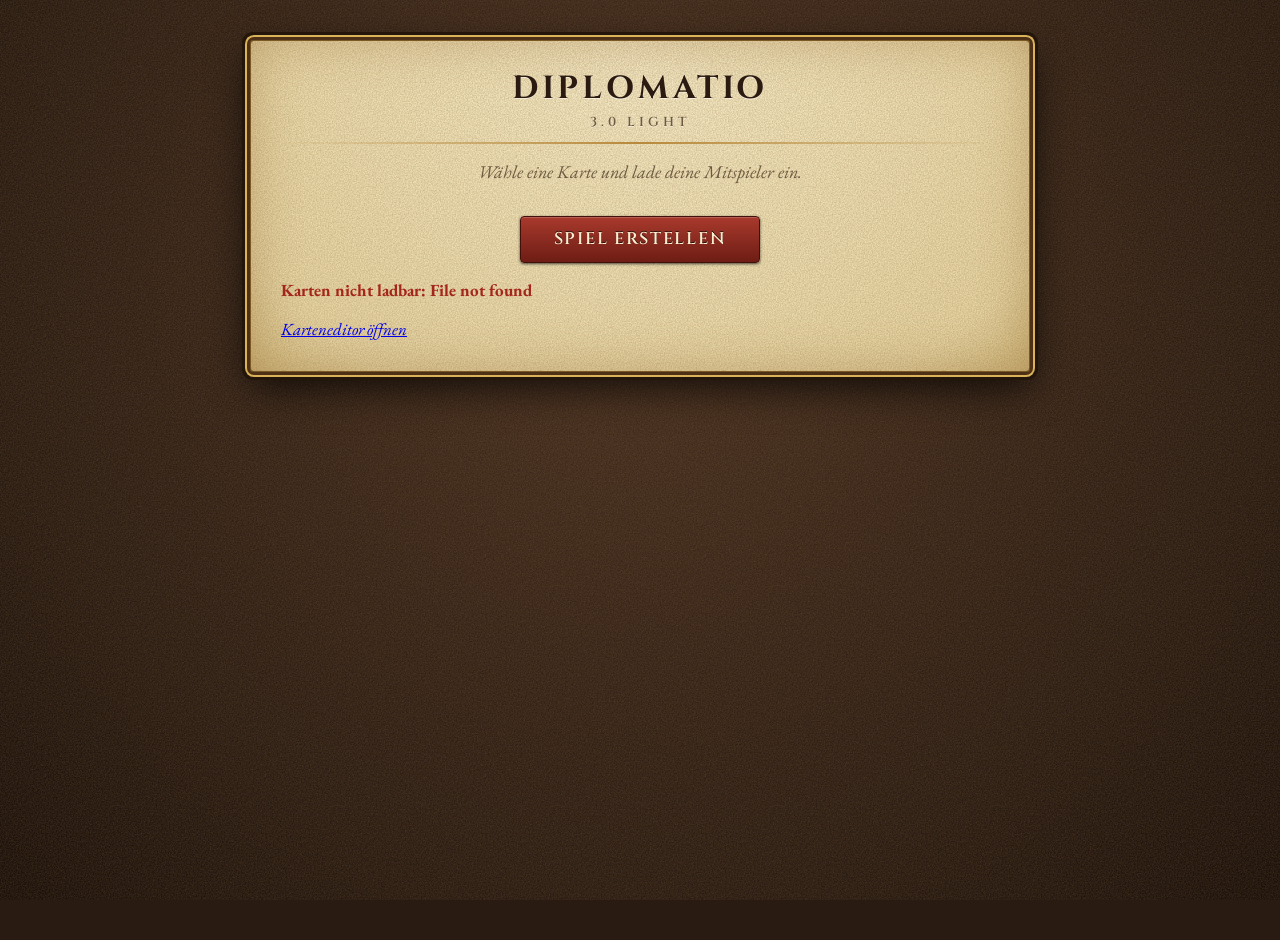
==== commit 2584556a: "Build milestone 4: lobby, pause, surrender, kick, rejoin and map editor - Lobby with map preview, na" ====
--- a/client/index.html
+++ b/client/index.html
@@ -10,6 +10,8 @@
 <link rel="stylesheet" href="/client/style.css">
 <link rel="stylesheet" href="/client/lobby.css">
 <link rel="stylesheet" href="/client/chat.css">
+<link rel="stylesheet" href="/client/replay.css">
+<link rel="stylesheet" href="/client/session.css">
 </head>
 <body>
 <div id="toast" hidden></div>
@@ -20,17 +22,28 @@
   <div id="st-maps" class="map-tiles"></div>
   <button id="st-create" class="primary big">Spiel erstellen</button>
   <p id="st-msg" class="msg"></p>
+  <p class="msg"><a href="/editor">Karteneditor öffnen</a></p>
 </section>
 
 <section id="screen-join" class="screen lobby-screen" hidden>
   <h1>Spiel beitreten</h1>
   <label class="field">Dein Name <input id="jn-name" maxlength="30" placeholder="Name eingeben" autocomplete="nickname"></label>
-  <div class="split">
-    <div id="jn-nations" class="nation-grid"></div>
-    <div id="jn-mini" class="mini"></div>
-  </div>
+  <div id="jn-mini" class="mini"></div>
+  <p class="msg">Deine Nation wählst du gleich in der Lobby – oder der Spielleiter lost sie aus.</p>
   <button id="jn-go" class="primary big">Beitreten</button>
   <p id="jn-msg" class="msg"></p>
+</section>
+
+<section id="screen-rejoin" class="screen lobby-screen" hidden>
+  <h1>Wieder beitreten <small id="rj-sub"></small></h1>
+  <p class="lead" id="rj-lead">Das Spiel läuft schon. Wähle deine Nation – der Spielleiter bestätigt dich.</p>
+  <div id="rj-nations" class="nation-grid"></div>
+  <button id="rj-ask" class="primary big" disabled>Beim Spielleiter anfragen</button>
+  <div class="linkrow">
+    <input id="rj-code" maxlength="12" placeholder="Oder: persönlicher Code" aria-label="Persönlicher Code" autocomplete="off">
+    <button id="rj-code-go" disabled>Mit Code beitreten</button>
+  </div>
+  <p id="rj-msg" class="msg"></p>
 </section>
 
 <section id="screen-lobby" class="screen lobby-screen" hidden>
@@ -39,6 +52,19 @@
     <ul id="lb-list" class="players"></ul>
     <div id="lb-mini" class="mini"></div>
   </div>
+  <h3 class="sub">Nationen</h3>
+  <div id="lb-nations" class="nation-grid"></div>
+  <p id="lb-reveal" class="reveal" hidden></p>
+  <fieldset id="lb-settings" class="settings">
+    <legend>Einstellungen <small id="lb-host-note"></small></legend>
+    <label>Zeitlimit pro Runde
+      <span class="inl"><input id="lb-min" type="number" min="0" max="999"> min <input id="lb-sec" type="number" min="0" max="59"> s</span>
+      <small>0 min 0 s = kein Limit</small></label>
+    <label>Startgold <input id="lb-gold" type="number" min="0"></label>
+    <label>Nationen
+      <select id="lb-mode"><option value="choose">jeder wählt selbst</option><option value="random">zufällig verteilen</option></select></label>
+    <button id="lb-draw" type="button">Nationen auslosen</button>
+  </fieldset>
   <div class="linkrow">
     <input id="lb-link" readonly aria-label="Einladungslink">
     <button id="lb-copy">Link kopieren</button>
@@ -56,18 +82,25 @@
     <span id="tb-gold"></span>
     <span id="tb-rec"></span>
     <span id="tb-sum"></span>
+    <span id="tb-victory"></span>
     <button id="btn-ready" class="primary">Bereit</button>
+    <button id="btn-pause" title="Rundentimer anhalten">⏸ Pause</button>
+    <button id="btn-menu" aria-haspopup="true" aria-expanded="false">☰ Spiel</button>
     <span id="tb-idle" class="msg"></span>
     <span id="conn" class="msg"></span>
   </header>
+  <div id="gamemenu" hidden></div>
+  <div id="noticebar" hidden></div>
+  <div id="idlewarn" hidden></div>
   <main id="gamebody">
     <div id="mapwrap">
       <div id="mapbox">
         <svg id="map" xmlns="http://www.w3.org/2000/svg"></svg>
-        <div id="toolbar" hidden></div>
         <div id="tip" hidden></div>
         <div id="ctxmenu" hidden></div>
+        <div id="winbar" hidden></div>
       </div>
+      <div id="toolbar" hidden></div>
       <div id="infobar"><div id="ib-hover"></div><div id="ib-hint"></div></div>
       <div id="replay"></div>
     </div>
--- a/client/style.css
+++ b/client/style.css
@@ -38,7 +38,7 @@
 #mapbox{position:relative;box-shadow:0 0 0 3px #4d3016,0 0 0 5px var(--gold),0 0 0 8px #24150a,0 8px 22px #000b}
 #mapbox::after{content:"";position:absolute;inset:0;z-index:2;pointer-events:none;mix-blend-mode:multiply;
 background:radial-gradient(ellipse at center,#0000 50%,#3a200a55 80%,#1c0e0299 100%),var(--grain)}
-#map{width:100%;height:calc(100vh - 215px);min-height:300px;display:block;border:0;cursor:grab;touch-action:none}
+#map{width:100%;height:calc(100vh - 265px);min-height:300px;display:block;border:0;cursor:grab;touch-action:none}
 #map.picking{cursor:crosshair}
 #infobar{min-height:2.6em;margin-top:14px;padding:4px 10px;color:var(--dim);background:var(--panel);background-image:var(--grain);border:1px solid var(--line);border-radius:3px;box-shadow:inset 0 0 12px #8a6a2e44}
 #ib-hint{color:var(--fg);opacity:.8;font-style:italic}
@@ -75,6 +75,9 @@
 .army .divs{font-size:15px;font-weight:700;fill:#2b1a10;stroke:none}
 .fresh{fill:#ffd24a}.army .fresh{fill:#a35c00}
 .has-fresh .badge{stroke:#ffe48a}
+.army.fleet .badge{fill:#dfe9ef;stroke:#7fa3b8}
+.port{font-size:9px;fill:#1d1008;opacity:.75;pointer-events:none}
+.linkflag{font-size:9px;pointer-events:none}
 .fmseal{fill:var(--seal);stroke:var(--gold);stroke-width:1;pointer-events:none}
 .fmflag{font-size:10px;font-weight:700;stroke-width:0;fill:#fbeed0}
 .cap{pointer-events:none;filter:drop-shadow(0 1px 1px #000a)}
@@ -104,3 +107,31 @@
 .mark-arrow{fill:none;stroke-width:4;stroke-linecap:round;stroke-linejoin:round;pointer-events:none;filter:drop-shadow(0 0 2px #2b1a10)}
 .mark-arrow.chat{stroke:#ffd24a}.mark-arrow.chat-draft{stroke:#ffd24a;stroke-dasharray:7 5}
 .mark-arrow.chat-flash{stroke:#ffd24a;animation:flash 1s ease-in-out infinite}
+
+/* ===== Route drawing and split toolbar (input.js / render.js showRoute) ===== */
+.reach{fill-opacity:.12;stroke-opacity:.3}.reach.attack{fill-opacity:.2}
+.route-near{fill:none;stroke:var(--draft);stroke-width:3.6;stroke-linecap:round;stroke-linejoin:round;pointer-events:none;filter:drop-shadow(0 0 2px #f6e6b8)}
+.route-near.attack{stroke:var(--bad)}
+.route-far{fill:none;stroke:var(--draft);stroke-width:2.6;stroke-dasharray:3 6;stroke-linecap:round;opacity:.55;pointer-events:none;filter:drop-shadow(0 0 2px #f6e6b8)}
+.route-stop{fill:none;stroke:var(--draft);stroke-width:2.4;pointer-events:none;filter:drop-shadow(0 0 2px #f6e6b8)}
+.route-stop.attack{stroke:var(--bad);stroke-width:3}
+.standing{fill:none;stroke:var(--arrow);stroke-width:2.4;stroke-dasharray:1 6;stroke-linecap:round;opacity:.7;pointer-events:none;filter:drop-shadow(0 0 2px #f6e6b8)}
+.standing-flag{fill:var(--arrow);stroke:#1d1008;stroke-width:1;stroke-linejoin:round;opacity:.85;pointer-events:none}
+.route-flag{fill:var(--seal);stroke:#1d1008;stroke-width:1.4;stroke-linejoin:round;pointer-events:none}
+#toolbar{position:static;flex-direction:row;flex-wrap:wrap;align-items:center;gap:6px 14px;margin-top:6px;box-shadow:none}
+#toolbar .tb-help{max-width:none}
+.tb-row{display:flex;gap:4px;align-items:center}
+.tb-von{color:var(--dim);font-size:14px;margin:0 4px 0 2px}
+.tb-rest{font-size:14px;color:var(--dim)}.tb-rest b{color:var(--seal)}.tb-rest.done b{color:var(--dim)}
+.tb-help{max-width:300px;white-space:normal;font-size:13px;font-style:italic;color:var(--dim);line-height:1.25}
+
+/* diplomacy (milestone 3) */
+#board tr.dip td{text-align:left;font-size:13px;padding:2px 4px 5px 20px;background:#e9dab0aa}
+#board tr.dip button{font-size:.72em;padding:1px 6px;margin-right:4px}
+#board tr.dip button.on,.ally{background:linear-gradient(#a8392c,var(--seal2));color:#fbeed0;border-color:#40100b;text-shadow:none}
+#board tr.dip button:disabled{opacity:.5;cursor:not-allowed}
+.ally{display:inline-block;font-family:var(--font-head);font-size:10px;padding:0 5px;border-radius:3px;margin-left:4px;border:1px solid #40100b;letter-spacing:.04em}
+#board tr.dip .offer{display:inline-block;margin-right:6px;color:var(--arrow)}
+#tb-victory.lead{color:var(--gold)}
+#winbar{position:absolute;top:8px;left:50%;transform:translateX(-50%);z-index:7;background:var(--seal2);color:#fbeed0;padding:8px 22px;border:2px solid var(--gold);border-radius:4px;box-shadow:0 4px 18px #000c;font-family:var(--font-head);font-size:19px;text-align:center}
+#winbar b{color:var(--gold)}
--- a/client/lobby.css
+++ b/client/lobby.css
@@ -46,3 +46,18 @@
 .dots i{font-style:normal;animation:blink 1.2s infinite}.dots i:nth-child(2){animation-delay:.2s}.dots i:nth-child(3){animation-delay:.4s}
 @keyframes blink{0%,60%,100%{opacity:.2}30%{opacity:1}}
 @media (max-width:520px){.lobby-screen{margin:16px 8px;padding:18px 14px}.lobby-screen h1{font-size:22px}}
+/* milestone 4: nation choice, settings, reveal */
+.lobby-screen h3.sub{margin:0;font-size:14px;letter-spacing:.14em;text-transform:uppercase;color:var(--dim)}
+.ncard.taken{opacity:.55;filter:grayscale(.8) sepia(.3)}
+.ncard.pop{animation:popin .7s cubic-bezier(.2,.8,.2,1.3)}
+@keyframes popin{0%{transform:scale(.6) rotate(-3deg);opacity:0}60%{transform:scale(1.08);opacity:1;box-shadow:0 0 0 3px var(--gold),0 8px 18px #000a}100%{transform:none}}
+.players li .x{margin-left:auto;padding:0 6px;font-size:.8em;color:var(--bad)}
+.players .nat i{font-style:italic;opacity:.7}
+.reveal{margin:0;text-align:center;font-size:19px;font-style:italic;color:var(--seal);animation:blink 1.4s infinite}
+.settings{border:1px solid #8a6f3e;border-radius:3px;background:#e9dab088;padding:8px 14px 10px;display:flex;flex-wrap:wrap;gap:8px 20px;align-items:flex-end}
+.settings legend{font-family:var(--font-head);font-size:14px;letter-spacing:.1em;text-transform:uppercase;color:var(--ink);padding:0 6px}
+.settings label{display:flex;flex-direction:column;gap:2px;font-size:13px;letter-spacing:.06em;text-transform:uppercase;color:var(--dim)}
+.settings label small{text-transform:none;letter-spacing:0;font-size:13px}
+.settings .inl{display:inline-flex;align-items:center;gap:4px;text-transform:none;letter-spacing:0;color:var(--ink);font-size:16px}
+.settings input[type=number]{width:4.2em;font-size:17px}.settings select{font-size:16px}
+.settings input:disabled,.settings select:disabled{opacity:.6}
--- a/client/replay.css
+++ b/client/replay.css
@@ -0,0 +1,79 @@
+/* Cinematic turn replay (client/replay.js + render.js replay block). Theme variables from style.css only. */
+body.replaying #olist,body.replaying #board,body.replaying #infobar,body.replaying #topbar{opacity:.55;filter:saturate(.7);transition:opacity .4s,filter .4s}
+body.replaying #toolbar,body.replaying #ctxmenu,body.replaying #tip{display:none!important}
+#replay button{margin-top:6px}
+
+#rp{position:absolute;inset:0;z-index:4;overflow:hidden}
+#rp-dim{position:absolute;inset:0;pointer-events:auto;cursor:default;
+background:radial-gradient(ellipse at center,#0000 45%,#1a0f0955 75%,#0c0603cc 100%);transition:background .6s}
+#rp-dim.deep{background:radial-gradient(ellipse at center,#1a0f0966 0,#120a0599 55%,#0a050299 100%)}
+
+/* sweeping ribbon banner */
+#rp-banner{position:absolute;left:0;right:0;top:50%;transform:translateY(-50%);pointer-events:none;text-align:center;
+padding:20px 16px 18px;color:var(--ink);font-family:var(--font-head);
+background:var(--grain),linear-gradient(#f6ebc8,#e4cf98 55%,#d3b979);
+border-top:3px solid var(--gold);border-bottom:3px solid var(--gold);
+box-shadow:0 0 0 1px #4d3016,0 -2px 0 #24150a,0 2px 0 #24150a,0 12px 34px #000c;
+clip-path:inset(0 100% 0 0);opacity:0}
+#rp-banner.in{animation:rp-sweep-in .75s cubic-bezier(.2,.7,.2,1) forwards}
+#rp-banner.out{animation:rp-sweep-out .45s ease-in forwards}
+@keyframes rp-sweep-in{from{clip-path:inset(0 100% 0 0);opacity:1;transform:translateY(-50%) scaleY(.9)}to{clip-path:inset(0 0 0 0);opacity:1;transform:translateY(-50%) scaleY(1)}}
+@keyframes rp-sweep-out{from{clip-path:inset(0 0 0 0);opacity:1}to{clip-path:inset(0 0 0 100%);opacity:1}}
+#rp-banner::before,#rp-banner::after{content:"";position:absolute;top:8px;bottom:8px;width:2px;background:linear-gradient(transparent,var(--accent),transparent);opacity:.6}
+#rp-banner::before{left:14px}#rp-banner::after{right:14px}
+.rp-seal{position:absolute;left:50%;top:-22px;margin-left:-22px;width:44px;height:44px;border-radius:50%;
+background:radial-gradient(circle at 35% 30%,#c4483a,var(--seal) 55%,var(--seal2));border:2px solid #40100b;
+box-shadow:0 3px 8px #000a,inset 0 0 0 4px #ffffff14,inset 0 -3px 5px #0006}
+.rp-seal::after{content:"✦";position:absolute;inset:0;display:grid;place-items:center;color:#f1c9a0;font-size:20px;text-shadow:0 -1px 0 #0008}
+.rp-title{font-size:clamp(26px,4.2vw,46px);font-weight:700;letter-spacing:.14em;text-transform:uppercase;margin-top:14px;
+color:var(--ink);text-shadow:0 1px 0 #fff8,0 0 18px #d9b25a88}
+.rp-sub{font-family:var(--font-body);font-style:italic;font-size:clamp(16px,2vw,22px);color:#6b1f14;margin-top:2px;letter-spacing:.04em}
+.rp-order{margin-top:10px;display:flex;flex-wrap:wrap;gap:6px 12px;justify-content:center;font-family:var(--font-body);font-size:16px}
+.rp-chip{display:inline-flex;align-items:center;gap:5px;color:var(--ink)}
+.rp-chip i{width:11px;height:11px;border-radius:50%;border:1px solid var(--ink);display:inline-block}
+.rp-chip+.rp-chip::before{content:"›";margin-right:7px;color:var(--dim)}
+#rp-banner.end .rp-title{font-size:clamp(22px,3.4vw,36px)}
+
+/* conquest line */
+#rp-toast{position:absolute;left:50%;top:14px;transform:translateX(-50%);pointer-events:none;white-space:nowrap;
+padding:5px 22px;font:600 20px var(--font-head);letter-spacing:.05em;color:var(--ink);
+background:var(--grain),linear-gradient(#f6ebc8,#dcc386);border:2px solid var(--gold);border-radius:3px;box-shadow:0 0 0 1px #4d3016,0 6px 18px #000b;opacity:0}
+#rp-toast.in{animation:rp-toast .35s ease-out forwards}
+#rp-toast b{color:var(--seal)}
+@keyframes rp-toast{from{opacity:0;transform:translate(-50%,-14px)}to{opacity:1;transform:translate(-50%,0)}}
+
+/* caption bar with controls */
+#rp-bar{position:absolute;left:12px;right:12px;bottom:14px;display:flex;align-items:center;gap:12px;flex-wrap:wrap;pointer-events:auto;
+padding:7px 12px;color:var(--ink);background:var(--grain),linear-gradient(#f3e7c3e8,#dcc78fe8);
+border:2px solid var(--accent);border-radius:5px;box-shadow:0 0 0 1px #4d3016,0 6px 18px #000b}
+#rp-dot{flex:none;width:16px;height:16px;border-radius:50%;border:2px solid var(--ink);box-shadow:inset 0 0 0 1px #fff6,0 1px 2px #0006}
+#rp-text{flex:1 1 220px;font-size:19px;line-height:1.25;min-width:0}
+#rp-text.dim{color:var(--dim);font-style:italic}
+#rp-text.pop{animation:rp-pop .3s ease-out}
+@keyframes rp-pop{from{opacity:0;transform:translateY(5px)}to{opacity:1;transform:none}}
+#rp-ctl{display:flex;gap:4px;align-items:center;margin-left:auto}
+#rp-ctl button{padding:2px 9px}
+#rp-ctl .rp-sp.on{background:linear-gradient(#a8392c,var(--seal2));color:#fbeed0;border-color:#40100b;text-shadow:0 -1px 0 #000a}
+
+/* map effects (SVG; looks only) */
+svg .fx{pointer-events:none}
+svg .fx-flash{fill:#b3261a}
+svg .fx-swords path{fill:none;stroke:#fbeed0;stroke-width:3.2;stroke-linecap:round;filter:drop-shadow(0 0 2px #2b1a10) drop-shadow(0 0 5px #b3261a)}
+svg .fx-ring{fill:none;stroke:var(--gold);stroke-width:3;filter:drop-shadow(0 0 3px #2b1a10)}
+svg .fx-fail .fx-ring{stroke:#8d8d8d}
+svg .fx-ring.soft{stroke-width:2}
+svg .fx-prov{fill:var(--hi);fill-opacity:.55;stroke:var(--gold);stroke-width:1.5;pointer-events:none}
+svg .fxt{font:700 17px var(--font-head);stroke-width:3.4px}
+svg .fxt.fx-neg{fill:#ff8a78}
+svg .fxt.fx-pos{fill:#b8f0a0}
+svg .fxt.fx-gold{fill:var(--gold)}
+svg .fxt.fx-dim{fill:#cfcfcf;font-size:13px}
+svg .army.moving{filter:drop-shadow(0 3px 3px #000b)}
+
+@media (prefers-reduced-motion:reduce){
+  #rp-banner.in{animation:rp-fade-in .3s forwards}#rp-banner.out{animation:rp-fade-out .3s forwards}
+  #rp-toast.in{animation:none;opacity:1}#rp-text.pop{animation:none}#rp-dim{transition:none}
+  @keyframes rp-fade-in{from{clip-path:inset(0);opacity:0;transform:translateY(-50%)}to{clip-path:inset(0);opacity:1;transform:translateY(-50%)}}
+  @keyframes rp-fade-out{from{clip-path:inset(0);opacity:1}to{clip-path:inset(0);opacity:0}}
+}
+@media (max-width:640px){#rp-bar{left:6px;right:6px;bottom:6px}#rp-text{font-size:16px}}
--- a/client/session.css
+++ b/client/session.css
@@ -0,0 +1,22 @@
+/* Session extras: notice bar, game menu, idle warning, pause (client/session.js). Theme variables from style.css only. */
+#noticebar{display:flex;flex-direction:column;gap:3px;padding:5px 14px;background:var(--panel);background-image:var(--grain);border-bottom:2px solid var(--accent);color:var(--ink);font-size:15px}
+#noticebar .nb button{font-size:.8em;padding:1px 8px;margin-left:4px}
+#noticebar .nb.pause{font-weight:700;color:var(--seal2)}
+#noticebar .nb.spec{font-style:italic;color:var(--dim)}
+#noticebar .nb.ask{color:var(--arrow);font-weight:700}
+#idlewarn{padding:6px 14px;background:var(--seal2);color:#fbeed0;text-align:center;font-family:var(--font-head);animation:nudge 1.4s ease-in-out infinite}
+@keyframes nudge{50%{background:var(--seal)}}
+#btn-ready.nudge{animation:readypulse 1s ease-in-out infinite}
+@keyframes readypulse{50%{box-shadow:0 0 0 4px var(--gold),0 1px 3px #000a}}
+#btn-pause,#btn-menu{font-size:.8em}
+#gamemenu{position:absolute;right:12px;top:48px;z-index:20;width:min(380px,calc(100vw - 24px));max-height:70vh;overflow:auto;background:var(--panel);background-image:var(--grain);
+color:var(--ink);border:2px solid var(--accent);border-radius:5px;box-shadow:0 0 0 1px #4d3016,0 6px 20px #000c;padding:4px 12px}
+#gamemenu section{padding:8px 0;border-bottom:1px solid var(--line)}#gamemenu section:last-child{border-bottom:0}
+#gamemenu h4{margin:0 0 4px;font-size:13px;letter-spacing:.1em;text-transform:uppercase;color:var(--seal)}
+#gamemenu p{margin:2px 0}#gamemenu .hint{font-size:14px;color:var(--dim);font-style:italic}
+#gamemenu ul{list-style:none;margin:0;padding:0;display:flex;flex-direction:column;gap:4px}
+#gamemenu .code{font-size:22px;letter-spacing:.2em;background:#f7eed3;border:1px dashed var(--line);padding:0 8px;user-select:all}
+button.danger{border-color:#40100b;color:var(--bad)}
+#gone{position:fixed;inset:0;z-index:50;display:grid;place-items:center;background:#120a05d9}
+#gone>div{max-width:420px;padding:22px 26px;background:var(--panel);background-image:var(--grain);border:3px solid var(--gold);border-radius:5px;color:var(--ink);text-align:center}
+#gone h2{margin:0 0 8px}
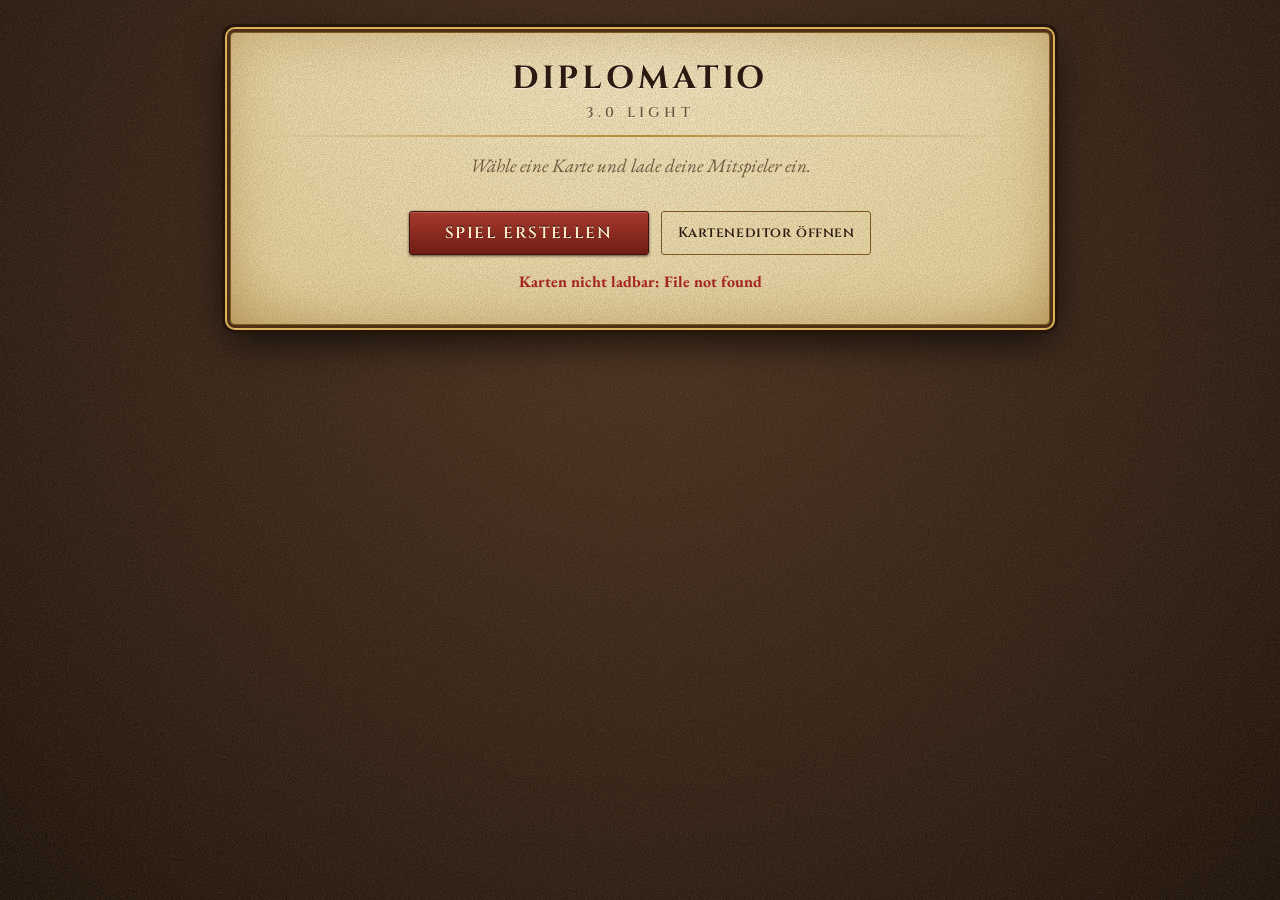
==== commit 8bc61413: "UI pass: design tokens, unified panels, full-viewport game layout, two-column lobby Co-Authored-By: " ====
--- a/client/index.html
+++ b/client/index.html
@@ -12,6 +12,7 @@
 <link rel="stylesheet" href="/client/chat.css">
 <link rel="stylesheet" href="/client/replay.css">
 <link rel="stylesheet" href="/client/session.css">
+<link rel="stylesheet" href="/client/stats.css">
 </head>
 <body>
 <div id="toast" hidden></div>
@@ -20,17 +21,19 @@
   <h1>Diplomatio <small>3.0 light</small></h1>
   <p class="lead">Wähle eine Karte und lade deine Mitspieler ein.</p>
   <div id="st-maps" class="map-tiles"></div>
-  <button id="st-create" class="primary big">Spiel erstellen</button>
+  <div class="actions">
+    <button id="st-create" class="primary big">Spiel erstellen</button>
+    <a class="btn ghost" href="/editor">Karteneditor öffnen</a>
+  </div>
   <p id="st-msg" class="msg"></p>
-  <p class="msg"><a href="/editor">Karteneditor öffnen</a></p>
 </section>
 
-<section id="screen-join" class="screen lobby-screen" hidden>
+<section id="screen-join" class="screen lobby-screen compact" hidden>
   <h1>Spiel beitreten</h1>
   <label class="field">Dein Name <input id="jn-name" maxlength="30" placeholder="Name eingeben" autocomplete="nickname"></label>
   <div id="jn-mini" class="mini"></div>
   <p class="msg">Deine Nation wählst du gleich in der Lobby – oder der Spielleiter lost sie aus.</p>
-  <button id="jn-go" class="primary big">Beitreten</button>
+  <div class="actions"><button id="jn-go" class="primary big">Beitreten</button></div>
   <p id="jn-msg" class="msg"></p>
 </section>
 
@@ -38,7 +41,7 @@
   <h1>Wieder beitreten <small id="rj-sub"></small></h1>
   <p class="lead" id="rj-lead">Das Spiel läuft schon. Wähle deine Nation – der Spielleiter bestätigt dich.</p>
   <div id="rj-nations" class="nation-grid"></div>
-  <button id="rj-ask" class="primary big" disabled>Beim Spielleiter anfragen</button>
+  <div class="actions"><button id="rj-ask" class="primary big" disabled>Beim Spielleiter anfragen</button></div>
   <div class="linkrow">
     <input id="rj-code" maxlength="12" placeholder="Oder: persönlicher Code" aria-label="Persönlicher Code" autocomplete="off">
     <button id="rj-code-go" disabled>Mit Code beitreten</button>
@@ -48,48 +51,66 @@
 
 <section id="screen-lobby" class="screen lobby-screen" hidden>
   <h1>Lobby <small id="lb-map"></small></h1>
-  <div class="split">
-    <ul id="lb-list" class="players"></ul>
-    <div id="lb-mini" class="mini"></div>
+  <div class="lobby-cols">
+    <div class="lobby-main">
+      <section class="lb-block">
+        <h3 class="sub">Spieler</h3>
+        <ul id="lb-list" class="players"></ul>
+      </section>
+      <section class="lb-block">
+        <h3 class="sub">Nationen</h3>
+        <div id="lb-nations" class="nation-grid"></div>
+        <p id="lb-reveal" class="reveal" hidden></p>
+      </section>
+      <fieldset id="lb-settings" class="settings">
+        <legend>Einstellungen <small id="lb-host-note"></small></legend>
+        <label>Zeitlimit pro Runde
+          <span class="inl"><input id="lb-min" type="number" min="0" max="999"> min <input id="lb-sec" type="number" min="0" max="59"> s</span>
+          <small>0 min 0 s = kein Limit</small></label>
+        <label>Startgold <input id="lb-gold" type="number" min="0"></label>
+        <label>Nationen
+          <select id="lb-mode"><option value="choose">jeder wählt selbst</option><option value="random">zufällig verteilen</option></select></label>
+        <button id="lb-draw" type="button">Nationen auslosen</button>
+      </fieldset>
+    </div>
+    <aside class="lobby-side">
+      <div id="lb-mini" class="mini"></div>
+      <div class="linkrow">
+        <input id="lb-link" readonly aria-label="Einladungslink">
+        <button id="lb-copy">Link kopieren</button>
+      </div>
+      <details id="lb-rules" class="rules"><summary>Regeln</summary><ul id="lb-rules-list"></ul></details>
+      <button id="lb-start" class="primary big" hidden>Spiel starten</button>
+      <p id="lb-wait" class="waiting" hidden>Warten auf den Host <span class="dots"><i>.</i><i>.</i><i>.</i></span></p>
+      <p id="lb-msg" class="msg"></p>
+    </aside>
   </div>
-  <h3 class="sub">Nationen</h3>
-  <div id="lb-nations" class="nation-grid"></div>
-  <p id="lb-reveal" class="reveal" hidden></p>
-  <fieldset id="lb-settings" class="settings">
-    <legend>Einstellungen <small id="lb-host-note"></small></legend>
-    <label>Zeitlimit pro Runde
-      <span class="inl"><input id="lb-min" type="number" min="0" max="999"> min <input id="lb-sec" type="number" min="0" max="59"> s</span>
-      <small>0 min 0 s = kein Limit</small></label>
-    <label>Startgold <input id="lb-gold" type="number" min="0"></label>
-    <label>Nationen
-      <select id="lb-mode"><option value="choose">jeder wählt selbst</option><option value="random">zufällig verteilen</option></select></label>
-    <button id="lb-draw" type="button">Nationen auslosen</button>
-  </fieldset>
-  <div class="linkrow">
-    <input id="lb-link" readonly aria-label="Einladungslink">
-    <button id="lb-copy">Link kopieren</button>
-  </div>
-  <details id="lb-rules" class="rules"><summary>Regeln</summary><ul id="lb-rules-list"></ul></details>
-  <button id="lb-start" class="primary big" hidden>Spiel starten</button>
-  <p id="lb-wait" class="waiting" hidden>Warten auf den Host <span class="dots"><i>.</i><i>.</i><i>.</i></span></p>
-  <p id="lb-msg" class="msg"></p>
 </section>
 
 <section id="screen-game" hidden>
   <header id="topbar">
-    <b id="tb-turn"></b> <span id="tb-timer"></span>
-    <span id="tb-order"></span>
-    <span id="tb-gold"></span>
-    <span id="tb-rec"></span>
-    <span id="tb-sum"></span>
-    <span id="tb-victory"></span>
-    <button id="btn-ready" class="primary">Bereit</button>
-    <button id="btn-pause" title="Rundentimer anhalten">⏸ Pause</button>
-    <button id="btn-menu" aria-haspopup="true" aria-expanded="false">☰ Spiel</button>
-    <span id="tb-idle" class="msg"></span>
-    <span id="conn" class="msg"></span>
+    <div class="tb-group tb-left">
+      <b id="tb-turn"></b>
+      <span id="tb-timer"></span>
+    </div>
+    <div class="tb-group tb-mid">
+      <span id="tb-order"></span>
+      <span id="tb-gold"></span>
+      <span id="tb-rec"></span>
+      <span id="tb-sum"></span>
+      <span id="tb-victory"></span>
+    </div>
+    <div class="tb-group tb-right">
+      <span id="tb-idle" class="msg"></span>
+      <span id="conn" class="msg"></span>
+      <button id="btn-pause" title="Rundentimer anhalten">⏸ Pause</button>
+      <span class="tb-menuwrap">
+        <button id="btn-menu" aria-haspopup="true" aria-expanded="false">☰ Spiel</button>
+        <div id="gamemenu" hidden></div>
+      </span>
+      <button id="btn-ready" class="primary">Bereit</button>
+    </div>
   </header>
-  <div id="gamemenu" hidden></div>
   <div id="noticebar" hidden></div>
   <div id="idlewarn" hidden></div>
   <main id="gamebody">
@@ -100,14 +121,22 @@
         <div id="ctxmenu" hidden></div>
         <div id="winbar" hidden></div>
       </div>
-      <div id="toolbar" hidden></div>
-      <div id="infobar"><div id="ib-hover"></div><div id="ib-hint"></div></div>
-      <div id="replay"></div>
+      <div id="actionbar" class="panel">
+        <div id="toolbar" hidden></div>
+        <div id="tb-empty">Keine Einheit gewählt</div>
+        <div id="infobar"><div id="ib-hover"></div><div id="ib-hint"></div><div id="replay"></div></div>
+      </div>
     </div>
     <aside id="side">
-      <div id="chat"></div>
-      <div id="olist"></div>
-      <table id="board"></table>
+      <section id="olist-panel" class="panel">
+        <header class="panel-head">Befehle <span class="sp"></span><span id="olist-count" class="pcount"></span></header>
+        <div id="olist" class="panel-body"></div>
+      </section>
+      <section id="board-panel" class="panel">
+        <header class="panel-head">Spieler</header>
+        <div class="panel-body flush"><table id="board"></table></div>
+      </section>
+      <section id="chat" class="panel"></section>
     </aside>
   </main>
 </section>
--- a/client/style.css
+++ b/client/style.css
@@ -1,73 +1,193 @@
 [hidden]{display:none!important}
-/* Look: aged parchment, ink, dark wood/leather, bronze/gold, wax-seal red. Colours live here + theme.json + render.js only. */
+/* Look: aged parchment, ink, dark wood/leather, bronze/gold, wax-seal red. Colours live here + theme.json + render.js only.
+   Layout/size system: tokens below (type scale, spacing, radii, control heights), .panel component, button system. All other css files use these tokens. */
 :root{--bg:#2a1b12;--panel:#e9dab0;--paper:#f2e6c4;--ink:#2b1a10;--fg:#2b1a10;--dim:#6e5a40;--line:#a98f5c;--accent:#b8893b;
 --arrow:#6b1f14;--draft:#1f3f6e;--bad:#a3261c;--badge-fg:#fbf3dc;--hi:#fff3c4;--sel:#ffd24a;
 --wood:#3a2415;--wood2:#26160c;--gold:#d9b25a;--seal:#8f2a1f;--seal2:#6e1d15;
+--edge:#7a5a22;--edge-dark:#4d3016;--soft:#a98f5c88;--field:#f7eed3;--ring:var(--seal);
+--wood-grad:linear-gradient(#4a3020,#2c1a0e);--head-grad:linear-gradient(#d9c38a,#c7ac6c);
 --font-head:"Cinzel","Palatino Linotype","Book Antiqua",Georgia,serif;--font-body:"EB Garamond","Palatino Linotype","Book Antiqua",Georgia,serif;
+/* type scale */
+--fs-xs:12px;--fs-sm:14px;--fs-md:16px;--fs-lg:19px;--fs-xl:26px;--fs-2xl:32px;
+/* spacing scale */
+--sp-1:4px;--sp-2:8px;--sp-3:12px;--sp-4:16px;--sp-5:24px;--sp-6:32px;
+/* radii, control heights */
+--r-sm:3px;--r-md:5px;--r-lg:8px;--r-pill:999px;
+--h-sm:28px;--h-md:34px;--h-lg:44px;
+/* panel look and fixed game-screen dimensions */
+--panel-border:1px solid var(--edge);--shadow-panel:0 2px 8px #0008;--shadow-pop:0 0 0 1px var(--edge-dark),0 6px 20px #000c;
+--topbar-h:56px;--actionbar-h:96px;--side-w:clamp(320px,24vw,420px);
 --grain:url("data:image/svg+xml,%3Csvg xmlns='http://www.w3.org/2000/svg' width='220' height='220'%3E%3Cfilter id='n'%3E%3CfeTurbulence type='fractalNoise' baseFrequency='.75' numOctaves='3' stitchTiles='stitch'/%3E%3CfeColorMatrix values='0 0 0 0 .36 0 0 0 0 .24 0 0 0 0 .1 0 0 0 .7 -.18'/%3E%3C/filter%3E%3Crect width='100%25' height='100%25' filter='url(%23n)'/%3E%3C/svg%3E")}
 *{box-sizing:border-box}
-body{margin:0;color:var(--fg);font:17px/1.35 var(--font-body);min-height:100vh;
+body{margin:0;display:flow-root;color:var(--fg);font:var(--fs-md)/1.35 var(--font-body);min-height:100vh;
 background:radial-gradient(ellipse at 50% 30%,#4a3020 0,#2a1b12 70%,#1a0f09 100%) fixed,var(--bg)}
 body::before{content:"";position:fixed;inset:0;background:var(--grain);opacity:.5;pointer-events:none;z-index:0}
 body>*{position:relative;z-index:1}
 h1,h2,h3,h4,b,th,summary,button,label,.chip{font-family:var(--font-head)}
 b{font-weight:700}
-.screen{max-width:520px;margin:40px auto;padding:0 16px;display:flex;flex-direction:column;gap:12px}
-input,select,button{font:inherit;color:var(--ink);background:#f7eed3;border:1px solid #8a6f3e;border-radius:3px;padding:3px 8px;box-shadow:inset 0 1px 3px #6b4f2433}
-input:focus,select:focus{outline:2px solid var(--gold);outline-offset:1px}
-input[type=number]{width:4.5em}
-button{cursor:pointer;font-family:var(--font-head);font-weight:600;font-size:.82em;letter-spacing:.04em;background:linear-gradient(#f3e5ba,#d4bb80);border:1px solid #7a5a22;box-shadow:inset 0 1px 0 #fff8,0 1px 2px #0005;text-shadow:0 1px 0 #fff6}
-button:hover:not(:disabled){border-color:#4d3611;background:linear-gradient(#f9edc8,#dec58a)}
-button:active:not(:disabled){transform:translateY(1px);box-shadow:inset 0 1px 3px #0005}
-button.primary{background:linear-gradient(#a8392c,var(--seal2));color:#fbeed0;border-color:#40100b;text-shadow:0 -1px 0 #000a;box-shadow:inset 0 1px 0 #ffffff30,0 1px 3px #000a}
-button.primary:hover:not(:disabled){background:linear-gradient(#bb4333,#7d231a);border-color:#2a0805}
+small{color:var(--dim);font-size:max(var(--fs-xs),.875em)}
+.bad{color:var(--bad)!important}
+.screen{max-width:520px;margin:var(--sp-6) auto;padding:0 var(--sp-4);display:flex;flex-direction:column;gap:var(--sp-3)}
 .msg{color:var(--dim);margin:0;font-style:italic}.msg.err{color:var(--bad);font-style:normal;font-weight:700}
-#toast{position:fixed;top:10px;left:50%;transform:translateX(-50%);background:var(--seal2);color:#fbeed0;padding:6px 16px;border-radius:3px;border:1px solid var(--gold);box-shadow:0 4px 14px #000a;z-index:9;font-family:var(--font-head)}
-/* top bar: dark wood */
-#topbar{display:flex;flex-wrap:wrap;gap:6px 18px;align-items:center;padding:7px 14px;color:#f1e3bd;font-size:16px;
-background:var(--grain),repeating-linear-gradient(92deg,#00000000 0 7px,#0000001c 7px 8px),linear-gradient(#4a3020,#2c1a0e);
+:focus-visible{outline:2px solid var(--ring);outline-offset:2px}
+
+/* ===== form controls ===== */
+input,select,textarea{font:var(--fs-md)/1.2 var(--font-body);color:var(--ink);background:var(--field);border:1px solid #8a6f3e;border-radius:var(--r-sm);box-shadow:inset 0 1px 3px #6b4f2433}
+input:not([type=checkbox]):not([type=radio]):not([type=color]):not([type=range]),select{min-height:var(--h-md);padding:0 var(--sp-3)}
+textarea{padding:var(--sp-2) var(--sp-3)}
+input[type=number]{width:5em}
+input:focus,select:focus,textarea:focus{outline:2px solid var(--gold);outline-offset:1px;border-color:var(--edge-dark)}
+input:disabled,select:disabled,textarea:disabled{opacity:.6;cursor:not-allowed}
+input[type=checkbox],input[type=radio]{accent-color:var(--seal)}
+
+/* ===== button system: default / .primary / .danger / .ghost; sizes .sm / default (md) / .lg (.big) ===== */
+button,.btn{display:inline-flex;align-items:center;justify-content:center;gap:var(--sp-2);min-height:var(--h-md);padding:0 var(--sp-4);
+font:600 var(--fs-sm)/1 var(--font-head);letter-spacing:.04em;white-space:nowrap;text-decoration:none;cursor:pointer;
+color:var(--ink);background:linear-gradient(#f3e5ba,#d4bb80);border:1px solid var(--edge);border-radius:var(--r-sm);
+box-shadow:inset 0 1px 0 #fff8,0 1px 2px #0005;text-shadow:0 1px 0 #fff6}
+button:hover:not(:disabled),.btn:hover{border-color:var(--edge-dark);background:linear-gradient(#f9edc8,#dec58a)}
+button:active:not(:disabled),.btn:active{transform:translateY(1px);box-shadow:inset 0 1px 3px #0005}
+button:disabled{opacity:.5;cursor:not-allowed;box-shadow:none}
+button.primary,.btn.primary{background:linear-gradient(#a8392c,var(--seal2));color:#fbeed0;border-color:#40100b;text-shadow:0 -1px 0 #000a;box-shadow:inset 0 1px 0 #ffffff30,0 1px 3px #000a}
+button.primary:hover:not(:disabled),.btn.primary:hover{background:linear-gradient(#bb4333,#7d231a);border-color:#2a0805}
+button.danger,.btn.danger{color:var(--bad);border-color:#40100b}
+button.danger:hover:not(:disabled){background:linear-gradient(#c24a3a,var(--seal));color:#fbeed0;text-shadow:none}
+button.ghost,.btn.ghost{background:transparent;border-color:var(--edge);box-shadow:none;text-shadow:none}
+button.ghost:hover:not(:disabled),.btn.ghost:hover{background:#b8893b33}
+button.sm,.btn.sm,#board button,#noticebar button,#gamemenu button,#ctxmenu button,#replay button,#winbar button,#rp-ctl button,.legend button{
+min-height:var(--h-sm);padding:0 var(--sp-3);font-size:var(--fs-xs)}
+button.lg,.btn.lg,button.big{min-height:var(--h-lg);padding:0 var(--sp-5);font-size:var(--fs-md);letter-spacing:.1em;text-transform:uppercase}
+button.big{align-self:center;min-width:240px;transition:transform .12s,box-shadow .12s}
+button.big:hover:not(:disabled){transform:translateY(-2px);box-shadow:inset 0 1px 0 #fff3,0 6px 14px #000a}
+kbd{font:600 var(--fs-xs)/1.2 var(--font-body);color:var(--dim);border:1px solid var(--line);border-radius:var(--r-sm);padding:0 var(--sp-1);background:var(--field);text-shadow:none}
+
+/* ===== panel component: .panel > .panel-head + .panel-body ===== */
+.panel{display:flex;flex-direction:column;min-height:0;color:var(--ink);background-color:var(--panel);background-image:var(--grain);border:var(--panel-border);border-radius:var(--r-md);box-shadow:var(--shadow-panel)}
+.panel-head{flex:none;display:flex;align-items:center;gap:var(--sp-2);min-height:var(--h-md);padding:0 var(--sp-3);
+font:700 var(--fs-xs)/1 var(--font-head);letter-spacing:.14em;text-transform:uppercase;color:var(--gold);text-shadow:0 1px 0 #000;
+background:var(--grain),var(--wood-grad);border-bottom:2px solid var(--gold);border-radius:4px 4px 0 0}
+.panel-head.paper{color:var(--ink);text-shadow:0 1px 0 #fff8;background:var(--head-grad);border-bottom-color:var(--edge)}
+.panel-head .sp{flex:1}
+.panel-body{flex:1 1 auto;min-height:0;overflow:auto;padding:var(--sp-2) var(--sp-3)}
+.panel-body.flush{padding:0}
+.panel .empty{margin:0;color:var(--dim);font-style:italic}
+.pcount{min-width:20px;padding:0 var(--sp-1);border-radius:var(--r-pill);background:var(--seal);color:var(--badge-fg);font:700 var(--fs-xs)/20px var(--font-body);text-align:center;text-shadow:none;letter-spacing:0}
+.pcount:empty{display:none}
+#toast{position:fixed;top:var(--sp-3);left:50%;transform:translateX(-50%);background:var(--seal2);color:#fbeed0;padding:var(--sp-2) var(--sp-4);border-radius:var(--r-sm);border:1px solid var(--gold);box-shadow:0 4px 14px #000a;z-index:60;font:var(--fs-md) var(--font-head);max-width:calc(100vw - 24px)}
+
+/* ===== game screen: full viewport, no page scroll. topbar / (map column | sidebar) ===== */
+#screen-game{display:flex;flex-direction:column;height:100vh;height:100dvh;overflow:hidden}
+#topbar{position:relative;z-index:10;flex:none;display:grid;grid-template-columns:auto minmax(0,1fr) auto;align-items:center;gap:var(--sp-4);
+min-height:var(--topbar-h);padding:var(--sp-2) var(--sp-4);color:#f1e3bd;font-size:var(--fs-sm);--ring:var(--gold);
+background:var(--grain),repeating-linear-gradient(92deg,#00000000 0 7px,#0000001c 7px 8px),var(--wood-grad);
 border-bottom:3px solid var(--gold);box-shadow:0 3px 0 #1a0f09,0 6px 14px #000a}
 #topbar b{color:var(--gold);letter-spacing:.06em}
-#topbar .msg{color:#cdb98f}#topbar .msg.err{color:#ff9a8a}
 #topbar .bad{color:#ff9a8a!important}
-#btn-ready{margin-left:auto;font-size:.95em;padding:5px 18px}
-.chip{padding:0 9px;border-radius:12px;border:2px solid;margin-right:4px;white-space:nowrap;font-size:.8em;background:#0000003d;color:#f6ead0;font-weight:600}
+.tb-group{display:flex;align-items:center;gap:var(--sp-3);min-width:0}
+.tb-mid{flex-wrap:wrap;justify-content:center;gap:var(--sp-2) var(--sp-3)}
+.tb-right{justify-content:flex-end}
+#tb-turn{font-size:var(--fs-lg);letter-spacing:.08em;white-space:nowrap}
+#tb-timer{display:inline-flex;align-items:center;min-height:var(--h-md);padding:0 var(--sp-3);border-radius:var(--r-pill);background:#0000003d;border:1px solid #d9b25a55;
+font:700 var(--fs-md) var(--font-head);font-variant-numeric:tabular-nums;white-space:nowrap}
+#tb-order{display:flex;flex-wrap:wrap;gap:var(--sp-1) var(--sp-2);align-items:center;min-width:0}
+#topbar :is(#tb-gold,#tb-rec,#tb-sum,#tb-victory){display:inline-flex;flex-direction:column;justify-content:center;gap:1px;min-width:0;min-height:40px;
+padding:2px var(--sp-3);border-radius:var(--r-md);background:#0000003d;border:1px solid #d9b25a55;white-space:nowrap}
+#topbar :is(#tb-gold,#tb-rec,#tb-sum,#tb-victory):empty{display:none}
+#tb-sum{max-width:260px}#tb-victory{max-width:300px}
+#topbar #tb-victory.lead{border-color:var(--gold);box-shadow:inset 0 0 0 1px #d9b25a55}
+.lbl{font:600 var(--fs-xs)/1.1 var(--font-head);letter-spacing:.1em;text-transform:uppercase;color:#cdb98f}
+.val{font:600 var(--fs-md)/1.2 var(--font-body);color:#f6ead0;overflow:hidden;text-overflow:ellipsis;font-variant-numeric:lining-nums tabular-nums}
+.val b{font-family:var(--font-body);letter-spacing:0}
+#topbar #tb-idle,#topbar #conn{display:inline-flex;align-items:center;min-height:var(--h-md);padding:0 var(--sp-3);border-radius:var(--r-pill);font:600 var(--fs-xs) var(--font-head);font-style:normal;letter-spacing:.04em;white-space:nowrap}
+#topbar #tb-idle{color:#ffe0a0;background:#b3261a55;border:1px solid #ff9a8a88}
+#topbar #conn.err{color:#ffd6cc;background:#b3261a88;border:1px solid #ff9a8a}
+#topbar #tb-idle:empty,#topbar #conn:empty{display:none}
+.chip{display:inline-flex;align-items:center;min-height:26px;padding:0 var(--sp-3);border-radius:var(--r-pill);border:2px solid;white-space:nowrap;font-size:var(--fs-xs);background:#0000003d;color:#f6ead0;font-weight:600}
 .chip.me{font-weight:700;box-shadow:0 0 0 1px var(--gold)}.chip.rdy{background:#e9dab033}
-#gamebody{display:flex;flex-wrap:wrap;gap:12px;padding:12px;align-items:flex-start}
-#mapwrap{flex:1 1 640px;min-width:300px}
-#mapbox{position:relative;box-shadow:0 0 0 3px #4d3016,0 0 0 5px var(--gold),0 0 0 8px #24150a,0 8px 22px #000b}
+#btn-ready{min-width:132px;font-size:var(--fs-sm);letter-spacing:.08em;text-transform:uppercase}
+.tb-menuwrap{position:relative}
+
+#gamebody{flex:1 1 0;min-height:0;display:grid;grid-template-columns:minmax(0,1fr) var(--side-w);grid-template-rows:minmax(0,1fr);gap:var(--sp-4);padding:var(--sp-4)}
+#mapwrap{min-width:0;min-height:0;display:flex;flex-direction:column;gap:var(--sp-4)}
+#mapbox{position:relative;flex:1 1 0;min-height:0;background:var(--wood2);box-shadow:0 0 0 3px var(--edge-dark),0 0 0 5px var(--gold),0 0 0 8px #24150a,0 8px 22px #000b}
 #mapbox::after{content:"";position:absolute;inset:0;z-index:2;pointer-events:none;mix-blend-mode:multiply;
 background:radial-gradient(ellipse at center,#0000 50%,#3a200a55 80%,#1c0e0299 100%),var(--grain)}
-#map{width:100%;height:calc(100vh - 265px);min-height:300px;display:block;border:0;cursor:grab;touch-action:none}
+/* the svg always fills the box; its viewBox (render.js) is fitted with preserveAspectRatio "meet", so any box size works without JS */
+#map{position:absolute;inset:0;width:100%;height:100%;display:block;border:0;cursor:grab;touch-action:none}
 #map.picking{cursor:crosshair}
-#infobar{min-height:2.6em;margin-top:14px;padding:4px 10px;color:var(--dim);background:var(--panel);background-image:var(--grain);border:1px solid var(--line);border-radius:3px;box-shadow:inset 0 0 12px #8a6a2e44}
+#tip{position:absolute;z-index:6;pointer-events:none;max-width:320px;background:#2b1a10ee;color:#f6ead0;border:1px solid var(--gold);border-radius:var(--r-sm);padding:var(--sp-1) var(--sp-3);font-size:var(--fs-sm);box-shadow:0 3px 10px #000a}
+#tip.bad{border-color:#ff7a68;color:#ffd6cc}
+#ctxmenu{position:absolute;z-index:5;display:flex;flex-direction:column;gap:var(--sp-1);min-width:200px;padding:var(--sp-2);font-size:var(--fs-sm);
+background-color:var(--panel);background-image:var(--grain);border:2px solid var(--accent);border-radius:var(--r-md);box-shadow:var(--shadow-pop)}
+#ctxmenu button{justify-content:flex-start}
+#ctxmenu input[type=number]{min-height:var(--h-sm);width:4.5em}
+#winbar{position:absolute;top:var(--sp-2);left:50%;transform:translateX(-50%);z-index:7;display:flex;align-items:center;gap:var(--sp-3);max-width:calc(100% - 24px);
+background:var(--seal2);color:#fbeed0;padding:var(--sp-2) var(--sp-5);border:2px solid var(--gold);border-radius:var(--r-md);box-shadow:0 4px 18px #000c;
+font:var(--fs-lg)/1.3 var(--font-head);text-align:center}
+#winbar b{color:var(--gold)}
+
+/* bottom action bar: fixed height, holds #toolbar (shown while a unit is selected) and #infobar, so nothing below the map ever changes size */
+#actionbar{flex:none;height:var(--actionbar-h);display:grid;grid-template-rows:minmax(0,1fr) auto}
+#toolbar,#tb-empty{grid-row:1;min-height:0}
+#toolbar{display:flex;flex-wrap:wrap;align-items:center;align-content:center;gap:var(--sp-2) var(--sp-4);padding:var(--sp-2) var(--sp-3);overflow:auto}
+#tb-empty{display:flex;align-items:center;padding:0 var(--sp-3);color:var(--dim);font-style:italic;font-size:var(--fs-sm)}
+#toolbar:not([hidden])+#tb-empty{display:none}
+#toolbar button:disabled{opacity:.4}
+.tb-row{display:flex;align-items:center;gap:var(--sp-2);flex:none}
+.tb-info,.tb-von,.tb-rest{font-size:var(--fs-sm);color:var(--dim)}
+.tb-step{display:inline-flex;align-items:center;gap:var(--sp-1)}.tb-step b{min-width:2em;text-align:center;font-size:var(--fs-md)}
+.tb-rest b{color:var(--seal)}.tb-rest.done b{color:var(--dim)}
+.tb-help{max-width:340px;font-size:var(--fs-xs);font-style:italic;color:var(--dim);line-height:1.25}
+#infobar{grid-row:2;display:grid;grid-template-columns:minmax(0,1fr) minmax(0,1fr) auto;align-items:center;gap:var(--sp-4);padding:var(--sp-2) var(--sp-3);
+font-size:var(--fs-sm);line-height:1.3;color:var(--dim);border-top:1px solid var(--soft);background:#8a6a2e14;border-radius:0 0 var(--r-md) var(--r-md)}
+#ib-hover,#ib-hint{display:-webkit-box;-webkit-line-clamp:2;-webkit-box-orient:vertical;overflow:hidden;min-height:2.6em;align-content:center}
 #ib-hint{color:var(--fg);opacity:.8;font-style:italic}
-#replay{padding:2px 0;color:#e9dab0}
 #replay:empty{display:none}
-#side{flex:0 1 340px;min-width:280px;max-width:100%;display:flex;flex-direction:column;gap:10px}
-#toolbar,#ctxmenu{position:absolute;z-index:5;background:var(--panel);background-image:var(--grain);border:2px solid var(--accent);border-radius:5px;padding:5px 7px;box-shadow:0 0 0 1px #4d3016,0 4px 14px #000c}
-#toolbar{display:flex;gap:4px;align-items:center;white-space:nowrap}
-#toolbar button:disabled{opacity:.4;cursor:not-allowed}
-.tb-info{color:var(--dim);font-size:14px;margin-right:2px}.tb-step{display:inline-flex;align-items:center;gap:3px}.tb-step b{min-width:1.6em;text-align:center}
-kbd{font:600 11px var(--font-body);color:var(--dim);border:1px solid var(--line);border-radius:3px;padding:0 3px;background:#f7eed3}
-#ctxmenu{display:flex;flex-direction:column;gap:3px;font-size:15px}
-#tip{position:absolute;z-index:6;pointer-events:none;max-width:320px;background:#2b1a10ee;color:#f6ead0;border:1px solid var(--gold);border-radius:3px;padding:3px 9px;font-size:15px;box-shadow:0 3px 10px #000a}
-#tip.bad{border-color:#ff7a68;color:#ffd6cc}
-#olist,#board{background-image:var(--grain)}
-#olist h4{margin:0 0 4px;font-size:13px;letter-spacing:.1em;text-transform:uppercase;color:var(--gold);text-shadow:0 1px 0 #000}
-#olist ul{margin:0;padding:0;list-style:none;background:var(--panel);background-image:var(--grain);border:1px solid #7a5a22;border-radius:3px;box-shadow:0 2px 8px #0008}
-#olist li{padding:3px 8px;font-size:15px;border-bottom:1px solid #a98f5c88}#olist li:last-child{border-bottom:0}#olist li:hover{background:#b8893b33}
-#olist a{cursor:pointer;margin-left:4px;color:var(--bad)}
-.bad{color:var(--bad)!important}small{color:var(--dim)}
-#board{border-collapse:collapse;width:100%;background:var(--panel);border:1px solid #7a5a22;box-shadow:0 2px 8px #0008}
-#board th,#board td{padding:3px 4px;text-align:right;border-bottom:1px solid #a98f5c88;font-size:14px}
-#board th{font-size:10px;letter-spacing:0;color:var(--fg);background:linear-gradient(#d9c38a,#c7ac6c);border-bottom:2px solid #7a5a22}
-#board th:first-child,#board td:first-child{text-align:left}
-#board tr[data-p]{cursor:pointer}#board tr[data-p]:hover{background:#b8893b33}
-.sw{display:inline-block;width:11px;height:11px;border-radius:2px;margin-right:5px;border:1px solid var(--ink);box-shadow:inset 0 0 0 1px #fff5}
-.sendform{display:block;font-size:14px;margin-top:2px}.sendform input{width:5em}#board tr.open{background:#b8893b26}
-.pend{display:block;color:var(--arrow);font-size:14px;text-align:left}.pend a{cursor:pointer;margin-left:4px;color:var(--bad)}
-/* SVG overlay (render.js) */
+
+/* sidebar: its own scroll; chat takes the free height, orders and players shrink (and scroll inside) before the sidebar does */
+#side{min-width:0;min-height:0;display:flex;flex-direction:column;gap:var(--sp-3);overflow-y:auto;overflow-x:hidden;padding:0 2px 2px 0;scrollbar-width:thin;scrollbar-color:var(--accent) transparent}
+#olist-panel{flex:none;max-height:160px}
+#board-panel{flex:1 1 0;min-height:150px}
+#chat{flex:1.3 1 0;min-height:250px}
+#chat:has(#chat-body[hidden]){flex:none;min-height:0}
+#olist ul{margin:0;padding:0;list-style:none}
+#olist li{display:flex;align-items:flex-start;justify-content:space-between;gap:var(--sp-2);padding:var(--sp-1) var(--sp-1);font-size:var(--fs-md);line-height:1.25;border-bottom:1px solid var(--soft)}
+#olist li:last-child{border-bottom:0}#olist li:hover{background:#b8893b33}
+#olist a,.pend a,#chat-marks a{flex:none;display:inline-block;min-width:22px;text-align:center;cursor:pointer;color:var(--bad);border-radius:var(--r-sm)}
+#olist a:hover,.pend a:hover{background:#a3261c22}
+
+/* player board: header row + one <tbody> per player (name row, figures row, optional diplomacy row) */
+#board{width:100%;border-collapse:collapse;table-layout:fixed;font-size:var(--fs-sm);font-variant-numeric:lining-nums tabular-nums}
+#board th{height:var(--h-sm);padding:0 var(--sp-1);text-align:right;font-weight:600;font-size:var(--fs-xs);letter-spacing:0;white-space:nowrap;color:var(--fg);background:var(--head-grad);border-bottom:2px solid var(--edge)}
+#board th:first-child,#board td:first-child{padding-left:var(--sp-3);text-align:left}
+#board th:last-child,#board td:last-child{padding-right:var(--sp-2)}
+#board th:nth-child(1){width:16%}#board th:nth-child(2){width:19%}#board th:nth-child(3){width:14%}#board th:nth-child(4){width:13%}
+#board th:nth-child(5){width:12%}#board th:nth-child(6){width:13%}#board th:nth-child(7){width:13%}
+#board td{padding:0 var(--sp-1);text-align:right;vertical-align:middle}
+#board tbody tr:last-child td{border-bottom:1px solid var(--soft)}#board tbody:last-child tr:last-child td{border-bottom:0}
+#board tbody[data-p]{cursor:pointer}#board tbody[data-p]:hover,#board tbody.open{background:#b8893b26}
+#board tbody.me{background:#d9b25a2e;cursor:default}
+#board tr.pn td{padding-top:var(--sp-2);padding-bottom:2px;text-align:left}
+#board tr.ps td{padding-bottom:var(--sp-2);color:var(--fg);line-height:1.2}
+#board tr.ps td:first-child{text-align:left}
+.pname{display:flex;align-items:center;gap:var(--sp-2);min-width:0;line-height:1.2}
+.pname .sw{flex:none;margin:0}
+.pname b{flex:0 1 auto;min-width:0;overflow:hidden;text-overflow:ellipsis;white-space:nowrap;font-family:var(--font-body);font-size:var(--fs-md);font-weight:700;letter-spacing:0}
+.pname .pn-nat{flex:1 1 0;min-width:0;overflow:hidden;text-overflow:ellipsis;white-space:nowrap}
+.pname .ally,.pname .gold-btn{flex:none}
+.pname .gold-btn{margin-left:auto}
+.sw{display:inline-block;width:12px;height:12px;border-radius:2px;margin-right:var(--sp-2);border:1px solid var(--ink);box-shadow:inset 0 0 0 1px #fff5;vertical-align:-1px}
+.sendform{display:flex;align-items:center;flex-wrap:wrap;gap:var(--sp-2);margin-top:var(--sp-1);font-size:var(--fs-sm)}.sendform input{width:5em;min-height:var(--h-sm)}
+.pend{display:block;margin-top:2px;color:var(--arrow);font-size:var(--fs-sm);text-align:left}
+#board tr.dip td{text-align:left;padding:2px var(--sp-3) var(--sp-2);font-size:var(--fs-sm)}
+#board tr.dip button{padding:0 var(--sp-2)}
+.dipbits{display:flex;flex-wrap:wrap;align-items:center;gap:var(--sp-1) var(--sp-2)}
+#board tr.dip button.on,.ally{background:linear-gradient(#a8392c,var(--seal2));color:#fbeed0;border-color:#40100b;text-shadow:none}
+.ally{display:inline-block;font:600 var(--fs-xs)/18px var(--font-head);padding:0 var(--sp-2);border-radius:var(--r-sm);border:1px solid #40100b;letter-spacing:.04em;white-space:nowrap}
+#board tr.dip .offer{display:inline-flex;align-items:center;gap:var(--sp-2);color:var(--arrow)}
+#board .gold-btn{min-height:22px;padding:0 var(--sp-2)}
+
+/* ===== map SVG styles (render.js). Labels inside the map are SVG text and scale with the map, so they are not part of the type scale. ===== */
 svg text{pointer-events:none;font-family:var(--font-body);fill:var(--badge-fg);paint-order:stroke;stroke:#2b1a10;stroke-width:2.6px;stroke-linejoin:round}
 .badge{fill:#f4e6c2;stroke:var(--gold);stroke-width:1.3;pointer-events:none}
 .badge-rim{fill:none;stroke:#1d1008;stroke-width:3.4;stroke-linejoin:round;pointer-events:none;filter:drop-shadow(0 1.5px 1.5px #000a)}
@@ -90,26 +210,14 @@
 .draft{fill:none;stroke:var(--draft);stroke-width:3.2;stroke-dasharray:7 5;stroke-linecap:round;pointer-events:none;filter:drop-shadow(0 0 2px #f6e6b8)}
 .draft.bad{stroke:var(--bad)}.wp{fill:var(--draft);stroke:#f6e6b8;stroke-width:1.5;pointer-events:none}
 .hx{fill:none;stroke-width:3;pointer-events:none}
-.hx[data-kind=sel]{stroke:var(--sel);filter:drop-shadow(0 0 3px #ffb300)}
+.hx[data-kind=sel]{stroke:var(--sel);filter:drop-shadow(0 0 3px #ffb300);animation:pulse 1.2s ease-in-out infinite}
 .hx[data-kind=rp-from]{stroke:#7fd1ff}.hx[data-kind=rp-path]{stroke:#fff;stroke-dasharray:4 3}
 .hx[data-kind=rp-to]{stroke:#6bff8a}.hx[data-kind=rp-field]{stroke:#ff9a3a}
-.reach{pointer-events:none;fill:#ffd98a;fill-opacity:.3;stroke:#fff0c0;stroke-opacity:.6;stroke-width:1}
-.reach.attack{fill:#b3261a;fill-opacity:.38;stroke:#ff8a78}
+.reach{pointer-events:none;fill:#ffd98a;fill-opacity:.12;stroke:#fff0c0;stroke-opacity:.3;stroke-width:1}
+.reach.attack{fill:#b3261a;fill-opacity:.2;stroke:#ff8a78}
 .ord-move.focus{stroke-width:6}.mk.focus rect{stroke-width:3;stroke:var(--sel)}
-.hx[data-kind=sel]{animation:pulse 1.2s ease-in-out infinite}
 @keyframes pulse{50%{stroke-opacity:.4}}
-/* chat references on the map (render.js showMarks) */
-.mark{pointer-events:none}
-.mark.chat{fill:#ffe9a8;fill-opacity:.55;stroke:#ffd24a;stroke-width:3.5;filter:drop-shadow(0 0 2px #2b1a10)}
-.mark.chat-draft{fill:#ffe9a8;fill-opacity:.35;stroke:#ffd24a;stroke-width:3;stroke-dasharray:5 3;filter:drop-shadow(0 0 2px #2b1a10)}
-.mark.chat-flash{fill:#fff3c4;fill-opacity:.75;stroke:#ffd24a;stroke-width:4.5;filter:drop-shadow(0 0 3px #2b1a10);animation:flash 1s ease-in-out infinite}
-@keyframes flash{50%{fill-opacity:.1;stroke-opacity:.35}}
-.mark-arrow{fill:none;stroke-width:4;stroke-linecap:round;stroke-linejoin:round;pointer-events:none;filter:drop-shadow(0 0 2px #2b1a10)}
-.mark-arrow.chat{stroke:#ffd24a}.mark-arrow.chat-draft{stroke:#ffd24a;stroke-dasharray:7 5}
-.mark-arrow.chat-flash{stroke:#ffd24a;animation:flash 1s ease-in-out infinite}
-
-/* ===== Route drawing and split toolbar (input.js / render.js showRoute) ===== */
-.reach{fill-opacity:.12;stroke-opacity:.3}.reach.attack{fill-opacity:.2}
+/* route drawing (input.js / render.js showRoute) */
 .route-near{fill:none;stroke:var(--draft);stroke-width:3.6;stroke-linecap:round;stroke-linejoin:round;pointer-events:none;filter:drop-shadow(0 0 2px #f6e6b8)}
 .route-near.attack{stroke:var(--bad)}
 .route-far{fill:none;stroke:var(--draft);stroke-width:2.6;stroke-dasharray:3 6;stroke-linecap:round;opacity:.55;pointer-events:none;filter:drop-shadow(0 0 2px #f6e6b8)}
@@ -118,20 +226,27 @@
 .standing{fill:none;stroke:var(--arrow);stroke-width:2.4;stroke-dasharray:1 6;stroke-linecap:round;opacity:.7;pointer-events:none;filter:drop-shadow(0 0 2px #f6e6b8)}
 .standing-flag{fill:var(--arrow);stroke:#1d1008;stroke-width:1;stroke-linejoin:round;opacity:.85;pointer-events:none}
 .route-flag{fill:var(--seal);stroke:#1d1008;stroke-width:1.4;stroke-linejoin:round;pointer-events:none}
-#toolbar{position:static;flex-direction:row;flex-wrap:wrap;align-items:center;gap:6px 14px;margin-top:6px;box-shadow:none}
-#toolbar .tb-help{max-width:none}
-.tb-row{display:flex;gap:4px;align-items:center}
-.tb-von{color:var(--dim);font-size:14px;margin:0 4px 0 2px}
-.tb-rest{font-size:14px;color:var(--dim)}.tb-rest b{color:var(--seal)}.tb-rest.done b{color:var(--dim)}
-.tb-help{max-width:300px;white-space:normal;font-size:13px;font-style:italic;color:var(--dim);line-height:1.25}
-
-/* diplomacy (milestone 3) */
-#board tr.dip td{text-align:left;font-size:13px;padding:2px 4px 5px 20px;background:#e9dab0aa}
-#board tr.dip button{font-size:.72em;padding:1px 6px;margin-right:4px}
-#board tr.dip button.on,.ally{background:linear-gradient(#a8392c,var(--seal2));color:#fbeed0;border-color:#40100b;text-shadow:none}
-#board tr.dip button:disabled{opacity:.5;cursor:not-allowed}
-.ally{display:inline-block;font-family:var(--font-head);font-size:10px;padding:0 5px;border-radius:3px;margin-left:4px;border:1px solid #40100b;letter-spacing:.04em}
-#board tr.dip .offer{display:inline-block;margin-right:6px;color:var(--arrow)}
-#tb-victory.lead{color:var(--gold)}
-#winbar{position:absolute;top:8px;left:50%;transform:translateX(-50%);z-index:7;background:var(--seal2);color:#fbeed0;padding:8px 22px;border:2px solid var(--gold);border-radius:4px;box-shadow:0 4px 18px #000c;font-family:var(--font-head);font-size:19px;text-align:center}
-#winbar b{color:var(--gold)}
+/* chat references on the map (render.js showMarks) */
+.mark{fill:var(--accent);fill-opacity:.3;stroke:var(--accent);stroke-width:3;pointer-events:none}
+.mark.chat{fill:#ffe9a8;fill-opacity:.55;stroke:#ffd24a;stroke-width:3.5;filter:drop-shadow(0 0 2px #2b1a10)}
+.mark.chat-draft{fill:#ffe9a8;fill-opacity:.35;stroke:#ffd24a;stroke-width:3;stroke-dasharray:6 3;filter:drop-shadow(0 0 2px #2b1a10)}
+.mark.chat-flash{fill:#fff3c4;fill-opacity:.55;stroke:var(--hi);stroke-width:4.5;filter:drop-shadow(0 0 3px #2b1a10);animation:chatflash .8s ease-in-out infinite}
+.mark-arrow{fill:none;stroke:var(--accent);stroke-width:4;stroke-linecap:round;stroke-linejoin:round;pointer-events:none;filter:drop-shadow(0 0 2px #2b1a10)}
+.mark-arrow.chat{stroke:#ffd24a}.mark-arrow.chat-draft{stroke:#ffd24a;stroke-dasharray:7 4}
+.mark-arrow.chat-flash{stroke:var(--hi);animation:chatflash .8s ease-in-out infinite}
+@keyframes chatflash{50%{opacity:.35}}
+
+/* ===== narrow screens: sidebar stacks under the map, the page scrolls ===== */
+@media (max-width:900px){
+  #screen-game{height:auto;min-height:100vh;min-height:100dvh;overflow:visible}
+  #topbar{grid-template-columns:minmax(0,1fr);justify-items:stretch;gap:var(--sp-2)}
+  .tb-group{flex-wrap:wrap}.tb-right{justify-content:flex-start}
+  #gamebody{flex:none;grid-template-columns:minmax(0,1fr);grid-template-rows:auto;padding:var(--sp-3)}
+  #mapbox{flex:none;height:62vh;min-height:320px}
+  #actionbar{height:auto;min-height:var(--actionbar-h)}
+  #infobar{grid-template-columns:minmax(0,1fr)}
+  #side{overflow:visible}
+  #olist-panel,#board-panel,#chat{flex:none;max-height:none}
+  #chat #chat-msgs{flex:none;height:240px}
+  .tb-menuwrap #gamemenu{right:auto;left:0}
+}
--- a/client/lobby.css
+++ b/client/lobby.css
@@ -1,63 +1,79 @@
-/* Start / join / lobby screens: parchment sheet on the dark table. Colours via CSS variables from style.css; nation colours are set inline from theme.json. */
-.lobby-screen{max-width:780px;gap:16px;padding:26px 30px 30px;background:var(--grain),radial-gradient(ellipse at 50% 0,#f6ebc8,#e6d4a2 85%,#d4bd82);
-border:1px solid #7a5a22;border-radius:4px;box-shadow:0 0 0 3px #4d3016,0 0 0 5px var(--gold),0 0 0 8px #24150a,0 14px 40px #000c,inset 0 0 50px #8a5a1e55;margin-top:40px;margin-bottom:40px}
-.lobby-screen h1{margin:0;font-size:32px;letter-spacing:.12em;text-align:center;text-transform:uppercase;color:var(--ink);text-shadow:0 1px 0 #fff8;padding-bottom:10px;
+/* Start / join / rejoin / lobby screens: parchment sheet on the dark table. Tokens and colours via CSS variables from style.css; nation colours are set inline from theme.json. */
+.lobby-screen{max-width:820px;gap:var(--sp-4);padding:var(--sp-5) var(--sp-6) var(--sp-6);background:var(--grain),radial-gradient(ellipse at 50% 0,#f6ebc8,#e6d4a2 85%,#d4bd82);
+border:var(--panel-border);border-radius:var(--r-md);box-shadow:0 0 0 3px var(--edge-dark),0 0 0 5px var(--gold),0 0 0 8px #24150a,0 14px 40px #000c,inset 0 0 50px #8a5a1e55;margin-top:var(--sp-6);margin-bottom:var(--sp-6);width:calc(100% - 2 * var(--sp-4))}
+.lobby-screen.compact{max-width:560px}
+.lobby-screen h1{margin:0;font-size:var(--fs-2xl);letter-spacing:.12em;text-align:center;text-transform:uppercase;color:var(--ink);text-shadow:0 1px 0 #fff8;padding-bottom:var(--sp-3);
 border-bottom:2px solid transparent;border-image:linear-gradient(90deg,#0000,var(--accent),#0000) 1}
-.lobby-screen h1 small{display:block;font-size:13px;color:var(--dim);font-weight:600;letter-spacing:.3em;margin:4px 0 0}
-.lead{margin:0;color:var(--dim);text-align:center;font-style:italic;font-size:18px}
-button.big{font-size:17px;padding:11px 22px;border-radius:4px;letter-spacing:.1em;text-transform:uppercase;align-self:center;min-width:240px;transition:transform .12s,box-shadow .12s}
-button.big:hover:not(:disabled){transform:translateY(-2px);box-shadow:inset 0 1px 0 #fff3,0 6px 14px #000a}
-button:disabled{opacity:.5;cursor:default}
-.field{display:flex;flex-direction:column;gap:4px;color:var(--dim);font-size:13px;letter-spacing:.1em;text-transform:uppercase}
-.field input{font-family:var(--font-body);font-size:19px;padding:7px 10px;color:var(--ink);letter-spacing:0;text-transform:none}
-.split{display:flex;flex-wrap:wrap;gap:16px;align-items:flex-start}
-.split>:first-child{flex:1 1 300px;min-width:0}
-.mini{flex:1 1 240px;max-width:100%;background:var(--grain),#cdbb8a;border:1px solid #7a5a22;border-radius:3px;padding:6px;box-shadow:0 0 0 2px #e9dab0,0 0 0 3px #7a5a22,0 3px 10px #0006,inset 0 0 14px #3a200a66}
-.minimap{display:block;width:100%;height:auto}
+.lobby-screen h1 small{display:block;font-size:var(--fs-sm);color:var(--dim);font-weight:600;letter-spacing:.3em;margin:var(--sp-1) 0 0}
+p.lead{margin:0;color:var(--dim);text-align:center;font-style:italic;font-size:var(--fs-lg)}
+.lobby-screen .msg{text-align:center;min-height:0}.lobby-screen .msg:empty{display:none}
+.lobby-screen .actions{display:flex;flex-wrap:wrap;gap:var(--sp-3);align-items:center;justify-content:center}
+.lobby-screen .actions .btn{min-height:var(--h-lg)}
+h3.sub{margin:0 0 var(--sp-2);font-size:var(--fs-xs);letter-spacing:.16em;text-transform:uppercase;color:var(--dim)}
+.field{display:flex;flex-direction:column;gap:var(--sp-1);color:var(--dim);font-size:var(--fs-xs);letter-spacing:.12em;text-transform:uppercase}
+.field input{font-size:var(--fs-lg);min-height:var(--h-lg);color:var(--ink);letter-spacing:0;text-transform:none}
+.mini{background:var(--grain),#cdbb8a;border:var(--panel-border);border-radius:var(--r-sm);padding:var(--sp-2);box-shadow:0 0 0 2px var(--panel),0 0 0 3px var(--edge),0 3px 10px #0006,inset 0 0 14px #3a200a66}
+.minimap{display:block;width:100%;height:auto;max-height:min(40vh,320px);margin:0 auto}
 .minimap path{transition:fill .35s,opacity .2s}
-.map-tiles{display:grid;grid-template-columns:repeat(auto-fill,minmax(220px,1fr));gap:14px}
-.tile{display:flex;flex-direction:column;gap:6px;text-align:left;padding:8px;background:linear-gradient(#f3e6c0,#dcc68c);border:2px solid #8a6f3e;border-radius:4px;box-shadow:0 2px 6px #0006;transition:transform .12s,box-shadow .12s,border-color .12s}
-.tile:hover{transform:translateY(-3px);box-shadow:0 8px 16px #000a;border-color:#4d3611}
+.map-tiles{display:grid;grid-template-columns:repeat(auto-fill,minmax(220px,1fr));gap:var(--sp-4)}
+.tile,.ncard{display:flex;flex-direction:column;align-items:stretch;justify-content:flex-start;min-height:0;white-space:normal;text-align:left;letter-spacing:normal;text-transform:none;
+background:linear-gradient(#f3e6c0,#dcc68c);border:2px solid #8a6f3e;border-radius:var(--r-md);box-shadow:0 2px 6px #0006;text-shadow:none;transition:transform .12s,box-shadow .12s,border-color .12s}
+.tile{gap:var(--sp-2);padding:var(--sp-2)}
+.tile:hover:not(:disabled){transform:translateY(-3px);box-shadow:0 8px 16px #000a;border-color:var(--edge-dark);background:linear-gradient(#f3e6c0,#dcc68c)}
 .tile.sel{border-color:var(--seal);box-shadow:0 0 0 2px var(--gold),0 6px 14px #000a}
-.tile b{font-size:16px;letter-spacing:.08em}.tile small{color:var(--dim);font-family:var(--font-body);font-size:15px;font-weight:400;text-shadow:none}
-.nation-grid{display:grid;grid-template-columns:repeat(auto-fill,minmax(140px,1fr));gap:9px}
-.ncard{position:relative;display:flex;flex-direction:column;gap:2px;text-align:left;padding:8px 8px 8px 18px;background:linear-gradient(#f3e6c0,#dcc68c);border:2px solid #8a6f3e;border-radius:4px;overflow:hidden;transition:transform .12s,box-shadow .12s,border-color .12s}
-.ncard::before{content:"";position:absolute;left:0;top:0;bottom:0;width:9px;background:var(--c);border-right:2px solid var(--ink);box-shadow:inset -2px 0 0 #fff4}
-.ncard:hover:not(:disabled){transform:translateY(-2px);box-shadow:0 6px 12px #0008}
+.tile b{font-size:var(--fs-md);letter-spacing:.08em}.tile small{color:var(--dim);font-family:var(--font-body);font-size:var(--fs-sm);font-weight:400;text-shadow:none}
+.nation-grid{display:grid;grid-template-columns:repeat(auto-fill,minmax(180px,1fr));gap:var(--sp-2)}
+.ncard{position:relative;gap:2px;padding:var(--sp-2) var(--sp-2) var(--sp-2) 24px;overflow:hidden}
+.ncard::before{content:"";position:absolute;left:0;top:0;bottom:0;width:10px;background:var(--c);border-right:2px solid var(--ink);box-shadow:inset -2px 0 0 #fff4}
+.ncard:hover:not(:disabled){transform:translateY(-2px);box-shadow:0 6px 12px #0008;background:linear-gradient(#f3e6c0,#dcc68c)}
 .ncard.sel{border-color:var(--seal);background:linear-gradient(#fbf0cc,#e8d196);box-shadow:0 0 0 2px var(--gold),0 6px 12px #0008}
+.ncard.sel:hover:not(:disabled){background:linear-gradient(#fbf0cc,#e8d196)}
 .ncard:disabled{opacity:.5;cursor:not-allowed;filter:grayscale(1) sepia(.4)}
-.ncard b{font-size:13px;letter-spacing:.06em}.ncard small{color:var(--dim);font-size:15px;font-family:var(--font-body);font-weight:400;text-shadow:none;letter-spacing:0}
-.players{list-style:none;margin:0;padding:0;display:flex;flex-direction:column;gap:7px}
-.players li{display:flex;align-items:center;gap:9px;padding:6px 11px;background:linear-gradient(#f3e6c0,#e0cb92);border:1px solid #8a6f3e;border-radius:3px;box-shadow:0 1px 3px #0004}
+.ncard b{font-size:var(--fs-sm);line-height:1.2;letter-spacing:.03em;overflow-wrap:break-word}
+.ncard small{color:var(--dim);font-size:var(--fs-sm);font-family:var(--font-body);font-weight:400;text-shadow:none;letter-spacing:0;overflow:hidden;text-overflow:ellipsis;white-space:nowrap}
+.players{list-style:none;margin:0;padding:0;display:grid;grid-template-columns:repeat(auto-fill,minmax(260px,1fr));gap:var(--sp-2)}
+.players li{display:flex;align-items:center;gap:var(--sp-3);min-height:var(--h-lg);padding:0 var(--sp-3);background:linear-gradient(#f3e6c0,#e0cb92);border:1px solid #8a6f3e;border-radius:var(--r-sm);box-shadow:0 1px 3px #0004}
 .players li.in{animation:fadein .5s ease-out}
 .players li.free{opacity:.55;border-style:dashed;color:var(--dim);background:#e9dab055;box-shadow:none}
 .dot{flex:none;width:14px;height:14px;border-radius:50%;background:radial-gradient(circle at 35% 30%,#fff6,#0000 60%),var(--c,var(--dim));border:1px solid var(--ink);box-shadow:0 1px 2px #0007}
-.players .who{flex:1;min-width:0;overflow:hidden;text-overflow:ellipsis;white-space:nowrap;font-size:18px}
-.players .nat{color:var(--dim);font-size:15px}
+.players .who{flex:1;min-width:0;overflow:hidden;text-overflow:ellipsis;white-space:nowrap;font-size:var(--fs-md)}
+.players .nat{flex:none;max-width:45%;overflow:hidden;text-overflow:ellipsis;white-space:nowrap;color:var(--dim);font-size:var(--fs-sm)}
+.players .nat i{font-style:italic;opacity:.7}
+.players li .x{flex:none;min-height:var(--h-sm);width:var(--h-sm);padding:0;font-size:var(--fs-xs);color:var(--bad)}
 .crown{color:#a8741a}
 @keyframes fadein{from{opacity:0;transform:translateY(-6px)}to{opacity:1;transform:none}}
-.linkrow{display:flex;gap:8px}.linkrow input{flex:1;min-width:0;font-size:16px}
+.linkrow{display:flex;gap:var(--sp-2)}.linkrow input{flex:1;min-width:0}
 .linkrow button.ok{border-color:#2f6b2f;color:#1f5a1f}
-.rules{background:#e9dab088;border:1px solid #8a6f3e;border-radius:3px;padding:6px 12px}
-.rules summary{cursor:pointer;color:var(--ink);font-size:14px;letter-spacing:.1em;text-transform:uppercase}
-.rules ul{margin:8px 0 2px;padding:0;list-style:none;display:grid;grid-template-columns:repeat(auto-fill,minmax(210px,1fr));gap:4px 14px}
+.rules{margin:0;background:#e9dab088;border:1px solid #8a6f3e;border-radius:var(--r-sm);padding:0 var(--sp-3)}
+.rules summary{display:flex;align-items:center;min-height:var(--h-md);cursor:pointer;color:var(--ink);font-size:var(--fs-xs);letter-spacing:.14em;text-transform:uppercase}
+.rules ul{margin:var(--sp-1) 0 var(--sp-3);padding:0;list-style:none;display:grid;grid-template-columns:repeat(auto-fill,minmax(210px,1fr));gap:var(--sp-1) var(--sp-4);font-size:var(--fs-sm)}
 .rules li span{color:var(--dim)}
-.waiting{margin:0;text-align:center;color:var(--dim);font-size:19px;font-style:italic}
+.waiting{margin:0;text-align:center;color:var(--dim);font-size:var(--fs-lg);font-style:italic}
 .dots i{font-style:normal;animation:blink 1.2s infinite}.dots i:nth-child(2){animation-delay:.2s}.dots i:nth-child(3){animation-delay:.4s}
 @keyframes blink{0%,60%,100%{opacity:.2}30%{opacity:1}}
-@media (max-width:520px){.lobby-screen{margin:16px 8px;padding:18px 14px}.lobby-screen h1{font-size:22px}}
-/* milestone 4: nation choice, settings, reveal */
-.lobby-screen h3.sub{margin:0;font-size:14px;letter-spacing:.14em;text-transform:uppercase;color:var(--dim)}
 .ncard.taken{opacity:.55;filter:grayscale(.8) sepia(.3)}
 .ncard.pop{animation:popin .7s cubic-bezier(.2,.8,.2,1.3)}
 @keyframes popin{0%{transform:scale(.6) rotate(-3deg);opacity:0}60%{transform:scale(1.08);opacity:1;box-shadow:0 0 0 3px var(--gold),0 8px 18px #000a}100%{transform:none}}
-.players li .x{margin-left:auto;padding:0 6px;font-size:.8em;color:var(--bad)}
-.players .nat i{font-style:italic;opacity:.7}
-.reveal{margin:0;text-align:center;font-size:19px;font-style:italic;color:var(--seal);animation:blink 1.4s infinite}
-.settings{border:1px solid #8a6f3e;border-radius:3px;background:#e9dab088;padding:8px 14px 10px;display:flex;flex-wrap:wrap;gap:8px 20px;align-items:flex-end}
-.settings legend{font-family:var(--font-head);font-size:14px;letter-spacing:.1em;text-transform:uppercase;color:var(--ink);padding:0 6px}
-.settings label{display:flex;flex-direction:column;gap:2px;font-size:13px;letter-spacing:.06em;text-transform:uppercase;color:var(--dim)}
-.settings label small{text-transform:none;letter-spacing:0;font-size:13px}
-.settings .inl{display:inline-flex;align-items:center;gap:4px;text-transform:none;letter-spacing:0;color:var(--ink);font-size:16px}
-.settings input[type=number]{width:4.2em;font-size:17px}.settings select{font-size:16px}
-.settings input:disabled,.settings select:disabled{opacity:.6}
+.reveal{margin:var(--sp-2) 0 0;text-align:center;font-size:var(--fs-lg);font-style:italic;color:var(--seal);animation:blink 1.4s infinite}
+
+/* settings: neat grid of labelled fields with aligned controls */
+.settings{margin:0;min-width:0;border:1px solid #8a6f3e;border-radius:var(--r-sm);background:#e9dab088;padding:var(--sp-2) var(--sp-4) var(--sp-4);
+display:grid;grid-template-columns:repeat(auto-fit,minmax(170px,1fr));gap:var(--sp-3) var(--sp-5);align-items:end}
+.settings legend{font:600 var(--fs-xs) var(--font-head);letter-spacing:.14em;text-transform:uppercase;color:var(--ink);padding:0 var(--sp-2)}
+.settings label{display:flex;flex-direction:column;gap:var(--sp-1);font-size:var(--fs-xs);letter-spacing:.1em;text-transform:uppercase;color:var(--dim)}
+.settings label small{text-transform:none;letter-spacing:0;font-size:var(--fs-xs)}
+.settings .inl{display:inline-flex;align-items:center;gap:var(--sp-2);text-transform:none;letter-spacing:0;color:var(--ink);font-size:var(--fs-md)}
+.settings input[type=number]{width:4.5em}.settings select{width:100%}
+.settings button{align-self:end}
+
+/* two columns on wide screens: players + nations + settings | map, invite link, rules, start (sticky) */
+.lobby-cols{display:grid;gap:var(--sp-5)}
+.lobby-main,.lobby-side{display:flex;flex-direction:column;gap:var(--sp-4);min-width:0}
+.lobby-side{gap:var(--sp-3)}
+.lobby-side button.big{align-self:stretch;width:100%;min-width:0}
+@media (min-width:1000px){
+  #screen-lobby{max-width:1100px;margin-top:var(--sp-5);margin-bottom:var(--sp-5)}
+  .lobby-cols{grid-template-columns:minmax(0,1fr) 340px;align-items:start}
+  .lobby-side{position:sticky;top:var(--sp-5)}
+}
+@media (max-width:520px){.lobby-screen{margin:var(--sp-4) var(--sp-2);width:auto;padding:var(--sp-4) var(--sp-3)}.lobby-screen h1{font-size:var(--fs-xl)}}
--- a/client/chat.css
+++ b/client/chat.css
@@ -1,37 +1,38 @@
-/* Diplomacy chat (client/chat.js). Only theme variables, so the look follows style.css. */
-#chat{background:var(--paper,var(--panel));color:var(--ink,var(--fg));border:1px solid var(--line);border-radius:4px;font-family:var(--font-body,serif);font-size:13px;position:relative}
-.chat-head button{width:100%;text-align:left;border:0;background:transparent;color:inherit;font-family:var(--font-head,serif);font-weight:700;padding:5px 8px}
-.chat-head button.collapsed{opacity:.85}
-.cbadge{display:inline-block;min-width:1.5em;padding:0 5px;border-radius:9px;background:var(--bad);color:#fff;font:700 11px/1.5 var(--font-body,serif);text-align:center}
-#chat-tabs{display:flex;flex-wrap:wrap;gap:3px;padding:0 6px 4px}
-.ctab{padding:1px 7px;border-radius:10px;font-size:12px;background:transparent;color:inherit;white-space:nowrap}
-.ctab.on{border-color:var(--accent);background:var(--panel);color:var(--fg);font-weight:700}
-.cdot{display:inline-block;width:8px;height:8px;border-radius:50%;margin-right:4px;border:1px solid var(--line)}
-#chat-msgs{max-height:min(230px,28vh);min-height:60px;overflow-y:auto;padding:4px 6px;border-top:1px solid var(--line);border-bottom:1px solid var(--line);display:flex;flex-direction:column;gap:5px}
-.cm{max-width:92%;align-self:flex-start;padding:3px 7px;border:1px solid var(--line);border-radius:6px;background:var(--panel);color:var(--fg)}
+/* Diplomacy chat (client/chat.js): a .panel in the sidebar. Only theme variables and tokens, so the look follows style.css. Map marks live in style.css. */
+#chat{position:relative;font-size:var(--fs-md)}
+.chat-head{padding:0}
+.chat-head button{flex:1;justify-content:flex-start;align-self:stretch;min-height:var(--h-md);padding:0 var(--sp-3);border:0;border-radius:inherit;background:transparent;box-shadow:none;
+color:inherit;font:inherit;letter-spacing:inherit;text-transform:inherit;text-shadow:inherit}
+.chat-head button:hover:not(:disabled){background:#ffffff14}
+.chat-head button::after{content:"▾";margin-left:auto;opacity:.8}
+.chat-head button.collapsed::after{content:"▸"}
+.cbadge{display:inline-block;min-width:20px;padding:0 var(--sp-1);border-radius:var(--r-pill);background:var(--bad);color:#fff;font:700 var(--fs-xs)/20px var(--font-body);text-align:center;text-shadow:none;letter-spacing:0}
+#chat-body{flex:1 1 auto;min-height:0;display:flex;flex-direction:column}
+#chat-tabs{flex:none;display:flex;flex-wrap:wrap;gap:var(--sp-1);max-height:96px;overflow-y:auto;padding:var(--sp-2) var(--sp-3)}
+.ctab{display:inline-flex;align-items:center;min-height:var(--h-sm);padding:0 var(--sp-3);border-radius:var(--r-pill);font-size:var(--fs-xs);background:transparent;box-shadow:none;color:inherit;text-shadow:none;white-space:nowrap}
+.ctab.on{border-color:var(--seal);background:linear-gradient(#a8392c,var(--seal2));color:#fbeed0;font-weight:700;text-shadow:none}
+.ctab.on:hover:not(:disabled){background:linear-gradient(#bb4333,#7d231a);border-color:var(--seal)}
+.ctab .cbadge{margin-left:var(--sp-1)}
+.cdot{display:inline-block;width:10px;height:10px;border-radius:50%;margin-right:var(--sp-1);border:1px solid var(--line)}
+#chat-msgs{flex:1 1 0;min-height:80px;overflow-y:auto;padding:var(--sp-2) var(--sp-3);border-top:1px solid var(--line);border-bottom:1px solid var(--line);
+display:flex;flex-direction:column;gap:var(--sp-2);background:#8a6a2e14;scrollbar-width:thin;scrollbar-color:var(--accent) transparent}
+.cm{max-width:92%;align-self:flex-start;padding:var(--sp-1) var(--sp-2);border:1px solid var(--line);border-radius:var(--r-lg);background:var(--paper);color:var(--fg);line-height:1.3}
 .cm.me{align-self:flex-end;text-align:right;border-color:var(--accent)}
-.cm:hover{border-color:var(--hi)}
-.ch{font-size:12px}.ct{white-space:pre-wrap;word-break:break-word}
-.cempty{margin:4px 0;color:var(--dim);font-style:italic}
-.cchips,#chat-marks{display:flex;flex-wrap:wrap;gap:3px;margin-top:2px}
+.cm:hover{border-color:var(--edge)}
+.ch{font-size:var(--fs-sm)}
+.ct{white-space:pre-wrap;word-break:break-word}
+.cempty{margin:var(--sp-1) 0;color:var(--dim);font-style:italic;font-size:var(--fs-sm)}
+.cchips,#chat-marks{display:flex;flex-wrap:wrap;gap:var(--sp-1);margin-top:2px}
 .cm.me .cchips{justify-content:flex-end}
-.cchip{display:inline-block;padding:0 6px;border:1px solid var(--accent);border-radius:9px;font-size:11px;background:var(--paper,var(--panel));color:var(--ink,var(--fg));cursor:pointer}
-#chat-marks .cchip{cursor:default}#chat-marks a{cursor:pointer;color:var(--bad);margin-left:3px}
-#chat-comp{padding:5px 6px;position:relative}
-#chat-text{width:100%;resize:vertical;min-height:2.6em;max-height:8em;margin-top:3px;font:inherit;color:var(--ink,var(--fg));background:var(--paper,var(--panel));border:1px solid var(--line);border-radius:4px;padding:3px 6px}
-.chat-row{display:flex;gap:4px;align-items:center;margin-top:3px}.chat-sp{flex:1}
-.chat-row button{padding:1px 8px}#chat-pin.on{background:var(--accent);color:var(--paper,var(--panel));border-color:var(--accent)}
-.chat-ac,.chat-pop{position:absolute;left:6px;right:6px;z-index:7;display:flex;flex-direction:column;background:var(--panel);border:1px solid var(--accent);border-radius:4px;box-shadow:0 2px 10px #000a;padding:2px}
-.chat-ac{bottom:calc(100% - 52px)}.chat-pop{bottom:34px}
-.chat-ac button,.chat-pop button{text-align:left;border:0;background:transparent;color:var(--fg);padding:2px 6px}
+.cchip{display:inline-flex;align-items:center;gap:var(--sp-1);min-height:22px;padding:0 var(--sp-2);border:1px solid var(--accent);border-radius:var(--r-pill);font-size:var(--fs-xs);background:var(--paper);color:var(--ink);cursor:pointer}
+#chat-marks .cchip{cursor:default}
+#chat-marks:empty{display:none}
+#chat-comp{flex:none;position:relative;display:flex;flex-direction:column;gap:var(--sp-2);padding:var(--sp-2) var(--sp-3) var(--sp-3)}
+#chat-text{width:100%;resize:none;min-height:44px;max-height:120px;font-size:var(--fs-md);line-height:1.3}
+.chat-row{display:flex;gap:var(--sp-2);align-items:center}.chat-sp{flex:1}
+#chat-pin.on{background:var(--accent);color:var(--paper);border-color:var(--accent)}
+.chat-ac,.chat-pop{position:absolute;left:var(--sp-3);right:var(--sp-3);z-index:7;display:flex;flex-direction:column;gap:2px;background-color:var(--panel);border:1px solid var(--accent);border-radius:var(--r-md);box-shadow:var(--shadow-pop);padding:var(--sp-1);max-height:240px;overflow:auto}
+.chat-ac{bottom:100%}.chat-pop{bottom:calc(var(--h-md) + var(--sp-3))}
+.chat-ac button,.chat-pop button{justify-content:flex-start;min-height:var(--h-sm);padding:0 var(--sp-2);border:0;background:transparent;box-shadow:none;color:var(--fg);text-shadow:none;font-family:var(--font-body);font-size:var(--fs-sm);letter-spacing:0;white-space:normal;text-align:left}
 .chat-ac button.on,.chat-ac button:hover,.chat-pop button:hover{background:var(--line)}
-#chat-toast{position:fixed;right:14px;bottom:14px;z-index:20;cursor:pointer;background:var(--panel);color:var(--fg);border:1px solid var(--accent);border-radius:6px;padding:7px 14px;box-shadow:0 2px 12px #000a;font-family:var(--font-body,serif)}
-#board .gold-btn{padding:0 5px;font-size:11px;margin-left:4px}
-/* map marks (render.js showMarks) */
-.mark{fill:var(--accent);fill-opacity:.3;stroke:var(--accent);stroke-width:3;pointer-events:none}
-.mark.chat-draft{stroke-dasharray:6 3}
-.mark.chat-flash{fill-opacity:.55;stroke:var(--hi);animation:chatflash .8s ease-in-out infinite}
-.mark-arrow{fill:none;stroke:var(--accent);stroke-width:4;stroke-linejoin:round;pointer-events:none}
-.mark-arrow.chat-draft{stroke-dasharray:7 4}
-.mark-arrow.chat-flash{stroke:var(--hi);animation:chatflash .8s ease-in-out infinite}
-@keyframes chatflash{50%{opacity:.35}}
+#chat-toast{position:fixed;right:var(--sp-4);bottom:var(--sp-4);z-index:20;cursor:pointer;background-color:var(--panel);color:var(--fg);border:1px solid var(--accent);border-radius:var(--r-md);padding:var(--sp-2) var(--sp-4);box-shadow:var(--shadow-pop);font:var(--fs-md) var(--font-body)}
--- a/client/replay.css
+++ b/client/replay.css
@@ -1,7 +1,6 @@
 /* Cinematic turn replay (client/replay.js + render.js replay block). Theme variables from style.css only. */
-body.replaying #olist,body.replaying #board,body.replaying #infobar,body.replaying #topbar{opacity:.55;filter:saturate(.7);transition:opacity .4s,filter .4s}
+body.replaying #side,body.replaying #actionbar,body.replaying #topbar{opacity:.55;filter:saturate(.7);transition:opacity .4s,filter .4s}
 body.replaying #toolbar,body.replaying #ctxmenu,body.replaying #tip{display:none!important}
-#replay button{margin-top:6px}
 
 #rp{position:absolute;inset:0;z-index:4;overflow:hidden}
 #rp-dim{position:absolute;inset:0;pointer-events:auto;cursor:default;
@@ -10,7 +9,7 @@
 
 /* sweeping ribbon banner */
 #rp-banner{position:absolute;left:0;right:0;top:50%;transform:translateY(-50%);pointer-events:none;text-align:center;
-padding:20px 16px 18px;color:var(--ink);font-family:var(--font-head);
+padding:var(--sp-5) var(--sp-4) var(--sp-4);color:var(--ink);font-family:var(--font-head);
 background:var(--grain),linear-gradient(#f6ebc8,#e4cf98 55%,#d3b979);
 border-top:3px solid var(--gold);border-bottom:3px solid var(--gold);
 box-shadow:0 0 0 1px #4d3016,0 -2px 0 #24150a,0 2px 0 #24150a,0 12px 34px #000c;
@@ -28,31 +27,30 @@
 .rp-title{font-size:clamp(26px,4.2vw,46px);font-weight:700;letter-spacing:.14em;text-transform:uppercase;margin-top:14px;
 color:var(--ink);text-shadow:0 1px 0 #fff8,0 0 18px #d9b25a88}
 .rp-sub{font-family:var(--font-body);font-style:italic;font-size:clamp(16px,2vw,22px);color:#6b1f14;margin-top:2px;letter-spacing:.04em}
-.rp-order{margin-top:10px;display:flex;flex-wrap:wrap;gap:6px 12px;justify-content:center;font-family:var(--font-body);font-size:16px}
-.rp-chip{display:inline-flex;align-items:center;gap:5px;color:var(--ink)}
-.rp-chip i{width:11px;height:11px;border-radius:50%;border:1px solid var(--ink);display:inline-block}
-.rp-chip+.rp-chip::before{content:"›";margin-right:7px;color:var(--dim)}
+.rp-order{margin-top:var(--sp-3);display:flex;flex-wrap:wrap;gap:var(--sp-2) var(--sp-3);justify-content:center;font-family:var(--font-body);font-size:var(--fs-md)}
+.rp-chip{display:inline-flex;align-items:center;gap:var(--sp-1);color:var(--ink)}
+.rp-chip i{width:12px;height:12px;border-radius:50%;border:1px solid var(--ink);display:inline-block}
+.rp-chip+.rp-chip::before{content:"›";margin-right:var(--sp-2);color:var(--dim)}
 #rp-banner.end .rp-title{font-size:clamp(22px,3.4vw,36px)}
 
 /* conquest line */
-#rp-toast{position:absolute;left:50%;top:14px;transform:translateX(-50%);pointer-events:none;white-space:nowrap;
-padding:5px 22px;font:600 20px var(--font-head);letter-spacing:.05em;color:var(--ink);
-background:var(--grain),linear-gradient(#f6ebc8,#dcc386);border:2px solid var(--gold);border-radius:3px;box-shadow:0 0 0 1px #4d3016,0 6px 18px #000b;opacity:0}
+#rp-toast{position:absolute;left:50%;top:var(--sp-4);transform:translateX(-50%);pointer-events:none;white-space:nowrap;
+padding:var(--sp-1) var(--sp-5);font:600 var(--fs-lg) var(--font-head);letter-spacing:.05em;color:var(--ink);
+background:var(--grain),linear-gradient(#f6ebc8,#dcc386);border:2px solid var(--gold);border-radius:var(--r-sm);box-shadow:0 0 0 1px var(--edge-dark),0 6px 18px #000b;opacity:0}
 #rp-toast.in{animation:rp-toast .35s ease-out forwards}
 #rp-toast b{color:var(--seal)}
 @keyframes rp-toast{from{opacity:0;transform:translate(-50%,-14px)}to{opacity:1;transform:translate(-50%,0)}}
 
 /* caption bar with controls */
-#rp-bar{position:absolute;left:12px;right:12px;bottom:14px;display:flex;align-items:center;gap:12px;flex-wrap:wrap;pointer-events:auto;
-padding:7px 12px;color:var(--ink);background:var(--grain),linear-gradient(#f3e7c3e8,#dcc78fe8);
-border:2px solid var(--accent);border-radius:5px;box-shadow:0 0 0 1px #4d3016,0 6px 18px #000b}
+#rp-bar{position:absolute;left:var(--sp-3);right:var(--sp-3);bottom:var(--sp-4);display:flex;align-items:center;gap:var(--sp-3);flex-wrap:wrap;pointer-events:auto;
+padding:var(--sp-2) var(--sp-3);color:var(--ink);background:var(--grain),linear-gradient(#f3e7c3e8,#dcc78fe8);
+border:2px solid var(--accent);border-radius:var(--r-md);box-shadow:0 0 0 1px var(--edge-dark),0 6px 18px #000b}
 #rp-dot{flex:none;width:16px;height:16px;border-radius:50%;border:2px solid var(--ink);box-shadow:inset 0 0 0 1px #fff6,0 1px 2px #0006}
-#rp-text{flex:1 1 220px;font-size:19px;line-height:1.25;min-width:0}
+#rp-text{flex:1 1 220px;font-size:var(--fs-lg);line-height:1.25;min-width:0}
 #rp-text.dim{color:var(--dim);font-style:italic}
 #rp-text.pop{animation:rp-pop .3s ease-out}
 @keyframes rp-pop{from{opacity:0;transform:translateY(5px)}to{opacity:1;transform:none}}
-#rp-ctl{display:flex;gap:4px;align-items:center;margin-left:auto}
-#rp-ctl button{padding:2px 9px}
+#rp-ctl{display:flex;gap:var(--sp-1);align-items:center;margin-left:auto}
 #rp-ctl .rp-sp.on{background:linear-gradient(#a8392c,var(--seal2));color:#fbeed0;border-color:#40100b;text-shadow:0 -1px 0 #000a}
 
 /* map effects (SVG; looks only) */
@@ -76,4 +74,4 @@
   @keyframes rp-fade-in{from{clip-path:inset(0);opacity:0;transform:translateY(-50%)}to{clip-path:inset(0);opacity:1;transform:translateY(-50%)}}
   @keyframes rp-fade-out{from{clip-path:inset(0);opacity:1}to{clip-path:inset(0);opacity:0}}
 }
-@media (max-width:640px){#rp-bar{left:6px;right:6px;bottom:6px}#rp-text{font-size:16px}}
+@media (max-width:640px){#rp-bar{left:var(--sp-2);right:var(--sp-2);bottom:var(--sp-2)}#rp-text{font-size:var(--fs-md)}}
--- a/client/session.css
+++ b/client/session.css
@@ -1,22 +1,30 @@
-/* Session extras: notice bar, game menu, idle warning, pause (client/session.js). Theme variables from style.css only. */
-#noticebar{display:flex;flex-direction:column;gap:3px;padding:5px 14px;background:var(--panel);background-image:var(--grain);border-bottom:2px solid var(--accent);color:var(--ink);font-size:15px}
-#noticebar .nb button{font-size:.8em;padding:1px 8px;margin-left:4px}
+/* Session extras: notice bar, game menu, idle warning, pause, "gone" overlay (client/session.js). Tokens and theme variables from style.css only. */
+#noticebar{flex:none;display:flex;flex-direction:column;gap:var(--sp-1);padding:var(--sp-2) var(--sp-4);color:var(--ink);font-size:var(--fs-md);
+background-color:var(--panel);background-image:var(--grain);border-bottom:2px solid var(--accent);box-shadow:var(--shadow-panel)}
+#noticebar .nb{display:flex;align-items:center;flex-wrap:wrap;gap:var(--sp-2)}
 #noticebar .nb.pause{font-weight:700;color:var(--seal2)}
 #noticebar .nb.spec{font-style:italic;color:var(--dim)}
 #noticebar .nb.ask{color:var(--arrow);font-weight:700}
-#idlewarn{padding:6px 14px;background:var(--seal2);color:#fbeed0;text-align:center;font-family:var(--font-head);animation:nudge 1.4s ease-in-out infinite}
+#idlewarn{flex:none;padding:var(--sp-2) var(--sp-4);background:var(--seal2);color:#fbeed0;text-align:center;font:var(--fs-md)/1.3 var(--font-head);animation:nudge 1.4s ease-in-out infinite}
 @keyframes nudge{50%{background:var(--seal)}}
 #btn-ready.nudge{animation:readypulse 1s ease-in-out infinite}
 @keyframes readypulse{50%{box-shadow:0 0 0 4px var(--gold),0 1px 3px #000a}}
-#btn-pause,#btn-menu{font-size:.8em}
-#gamemenu{position:absolute;right:12px;top:48px;z-index:20;width:min(380px,calc(100vw - 24px));max-height:70vh;overflow:auto;background:var(--panel);background-image:var(--grain);
-color:var(--ink);border:2px solid var(--accent);border-radius:5px;box-shadow:0 0 0 1px #4d3016,0 6px 20px #000c;padding:4px 12px}
-#gamemenu section{padding:8px 0;border-bottom:1px solid var(--line)}#gamemenu section:last-child{border-bottom:0}
-#gamemenu h4{margin:0 0 4px;font-size:13px;letter-spacing:.1em;text-transform:uppercase;color:var(--seal)}
-#gamemenu p{margin:2px 0}#gamemenu .hint{font-size:14px;color:var(--dim);font-style:italic}
-#gamemenu ul{list-style:none;margin:0;padding:0;display:flex;flex-direction:column;gap:4px}
-#gamemenu .code{font-size:22px;letter-spacing:.2em;background:#f7eed3;border:1px dashed var(--line);padding:0 8px;user-select:all}
-button.danger{border-color:#40100b;color:var(--bad)}
-#gone{position:fixed;inset:0;z-index:50;display:grid;place-items:center;background:#120a05d9}
-#gone>div{max-width:420px;padding:22px 26px;background:var(--panel);background-image:var(--grain);border:3px solid var(--gold);border-radius:5px;color:var(--ink);text-align:center}
-#gone h2{margin:0 0 8px}
+
+/* game menu: dropdown under the "Spiel" button (a .panel-style popup) */
+#gamemenu{position:absolute;right:0;top:calc(100% + var(--sp-2));z-index:20;width:min(380px,calc(100vw - 24px));max-height:calc(100vh - var(--topbar-h) - 24px);overflow:auto;
+background-color:var(--panel);background-image:var(--grain);color:var(--ink);border:2px solid var(--accent);border-radius:var(--r-md);box-shadow:var(--shadow-pop);padding:var(--sp-1) var(--sp-4);
+text-align:left;font-size:var(--fs-md);--ring:var(--seal)}
+#gamemenu section{padding:var(--sp-3) 0;border-bottom:1px solid var(--line)}#gamemenu section:last-child{border-bottom:0}
+#gamemenu h4{margin:0 0 var(--sp-2);font-size:var(--fs-xs);letter-spacing:.14em;text-transform:uppercase;color:var(--seal)}
+#gamemenu b{color:var(--ink);letter-spacing:0}
+#gamemenu p{margin:var(--sp-1) 0}#gamemenu .hint{font-size:var(--fs-sm);color:var(--dim);font-style:italic}
+#gamemenu ul{list-style:none;margin:0;padding:0;display:flex;flex-direction:column;gap:var(--sp-2)}
+#gamemenu li{display:flex;align-items:center;flex-wrap:wrap;gap:var(--sp-2)}
+#gamemenu li .danger{margin-left:auto}
+#gamemenu .code{font-size:var(--fs-lg);letter-spacing:.2em;background:var(--field);border:1px dashed var(--line);padding:0 var(--sp-2);user-select:all}
+
+#gone{position:fixed;inset:0;z-index:70;display:grid;place-items:center;padding:var(--sp-4);background:#120a05d9}
+#gone>div{max-width:440px;padding:var(--sp-5) var(--sp-6);background-color:var(--panel);background-image:var(--grain);border:3px solid var(--gold);border-radius:var(--r-md);color:var(--ink);text-align:center;box-shadow:var(--shadow-pop)}
+#gone h2{margin:0 0 var(--sp-2);font-size:var(--fs-xl)}
+#gone p{margin:0 0 var(--sp-3)}
+#gone a{color:var(--seal);font-weight:700}
--- a/client/stats.css
+++ b/client/stats.css
@@ -0,0 +1,55 @@
+/* End-of-game statistics (client/stats.js). Theme variables from style.css only; map colours come from theme.json via render.js. */
+body.stats-open{overflow:hidden}
+#stats{position:fixed;inset:0;z-index:30;background:#120a05e6;display:flex;justify-content:center;align-items:stretch;padding:var(--sp-4)}
+#stats .st-box{display:flex;flex-direction:column;width:min(1280px,100%);background:var(--panel);background-image:var(--grain);color:var(--ink);
+border:3px solid var(--gold);border-radius:var(--r-lg);box-shadow:0 0 0 1px var(--edge-dark),0 10px 40px #000d;overflow:hidden;font-size:var(--fs-md)}
+#stats header{display:flex;flex-wrap:wrap;align-items:center;gap:var(--sp-2) var(--sp-3);padding:var(--sp-3) var(--sp-4);background:var(--wood-grad);color:#f1e3bd;border-bottom:3px solid var(--gold)}
+#stats header h2{margin:0;font-size:var(--fs-lg);letter-spacing:.1em;text-transform:uppercase;color:var(--gold)}
+#stats header #st-sub{flex:1;color:#cdb98f;font-style:italic}
+#st-tabs{display:flex;flex-wrap:wrap;gap:var(--sp-1);padding:var(--sp-2) var(--sp-4) 0;border-bottom:2px solid var(--line)}
+#st-tabs button{border-radius:var(--r-md) var(--r-md) 0 0;border-bottom:0;padding:0 var(--sp-4)}
+#st-tabs button.on{background:linear-gradient(#a8392c,var(--seal2));color:#fbeed0;border-color:#40100b;text-shadow:none}
+#st-body{flex:1;overflow:auto;padding:var(--sp-4) var(--sp-4) var(--sp-5)}
+#st-body h3{margin:var(--sp-5) 0 var(--sp-2);font-size:var(--fs-sm);letter-spacing:.12em;text-transform:uppercase;color:var(--seal)}
+#st-body h3:first-child{margin-top:0}
+#st-body .bar{display:flex;flex-wrap:wrap;gap:var(--sp-2) var(--sp-4);align-items:center;margin-bottom:var(--sp-3)}
+#st-body label{display:inline-flex;align-items:center;gap:var(--sp-2);font-size:var(--fs-sm)}
+#st-body .scroll{overflow-x:auto}
+
+.cards{display:grid;grid-template-columns:repeat(auto-fill,minmax(190px,1fr));gap:var(--sp-3);margin-bottom:var(--sp-2)}
+.card{padding:var(--sp-3);background:var(--field);border:var(--panel-border);border-radius:var(--r-md);box-shadow:0 2px 6px #0004,inset 0 0 0 2px #fff6}
+.card h4{margin:0 0 var(--sp-1);font-size:var(--fs-sm);letter-spacing:.1em;text-transform:uppercase;color:var(--seal)}
+.card .who{font-weight:600}.card .val{font:700 var(--fs-xl) var(--font-head);color:var(--ink)}
+.facts{display:grid;gap:var(--sp-1);margin:0;max-width:820px}
+.facts div{display:flex;gap:var(--sp-3)}.facts dt{font-family:var(--font-head);font-size:var(--fs-sm);color:var(--dim);flex:0 0 11em}.facts dd{margin:0}
+
+.st-table{border-collapse:collapse;background:var(--field);border:var(--panel-border);font-size:var(--fs-sm);font-variant-numeric:lining-nums tabular-nums}
+.st-table th,.st-table td{padding:var(--sp-1) var(--sp-3);text-align:right;border-bottom:1px solid #a98f5c88;white-space:nowrap}
+.st-table th{font-size:var(--fs-xs);background:var(--head-grad);border-bottom:2px solid #7a5a22}
+.st-table th:first-child,.st-table td:first-child{text-align:left}
+.st-table th[data-sort]{cursor:pointer;user-select:none}.st-table th[data-sort]:hover{background:linear-gradient(#e6d198,#d3b979)}
+.st-table th.on,.st-table td.on{background-color:#b8893b22}.st-table th.on{background:linear-gradient(#e6c97a,#d4ae55)}
+.st-table.mx td{text-align:center}.st-table.mx th:first-child{text-align:left}
+.st-table.all th{text-align:left;font-weight:400;background:none;font-family:var(--font-body);font-size:var(--fs-sm)}
+.st-table.all tr:first-child th{background:var(--head-grad);font-family:var(--font-head)}
+details{margin-top:var(--sp-4)}summary{cursor:pointer;color:var(--seal);font-size:var(--fs-sm);letter-spacing:.08em}
+
+.legend{display:flex;flex-wrap:wrap;gap:var(--sp-1)}
+.legend .lg{letter-spacing:0}.legend .lg.off{opacity:.4;text-decoration:line-through}
+#st-chartbox{position:relative;max-width:1100px}
+.st-chart{width:100%;height:auto;display:block;background:var(--field);border:var(--panel-border);border-radius:var(--r-sm)}
+.st-chart text{fill:var(--ink);stroke:none;font-family:var(--font-body);font-size:13px}
+.st-chart .gr{stroke:#a98f5c;stroke-opacity:.45;stroke-width:1}.st-chart .axis{stroke:var(--ink);stroke-width:1.4}
+.st-chart .ln{fill:none;stroke-width:2.4;stroke-linejoin:round;stroke-linecap:round}.st-chart .pt{stroke:#fff8;stroke-width:.8}
+.st-chart .guide{stroke:var(--ink);stroke-width:1;stroke-dasharray:4 3;opacity:.6}
+#st-tip{position:absolute;z-index:3;pointer-events:none;background:#2b1a10ee;color:#f6ead0;border:1px solid var(--gold);border-radius:var(--r-sm);padding:var(--sp-1) var(--sp-3);font-size:var(--fs-sm);white-space:nowrap}
+#st-tip .sw{border-color:#f6ead0}#st-tip div{display:flex;justify-content:space-between;gap:var(--sp-4)}#st-tip b{font-family:var(--font-head);color:var(--gold)}
+
+.st-map{max-width:1100px;border:3px solid var(--edge-dark);box-shadow:0 0 0 2px var(--gold)}
+.st-map svg{display:block;width:100%;height:auto}
+.hl{display:inline-flex;align-items:center;gap:var(--sp-2)}.hl svg{border:1px solid #7a5a22}.hl .hbg{fill:#26160c}
+ol.top{margin:0;padding-left:1.4em}
+#st-vprog{margin:var(--sp-2) 0}#st-vprog progress{width:min(420px,70%);vertical-align:middle}
+#st-vout video{display:block;margin-top:var(--sp-2);max-width:min(960px,100%);background:#000;border:2px solid var(--gold)}
+#st-vout a.dl{color:var(--seal);font-weight:700}
+@media (max-width:700px){#stats{padding:0}#stats .st-box{border-radius:0;border-width:0}}
